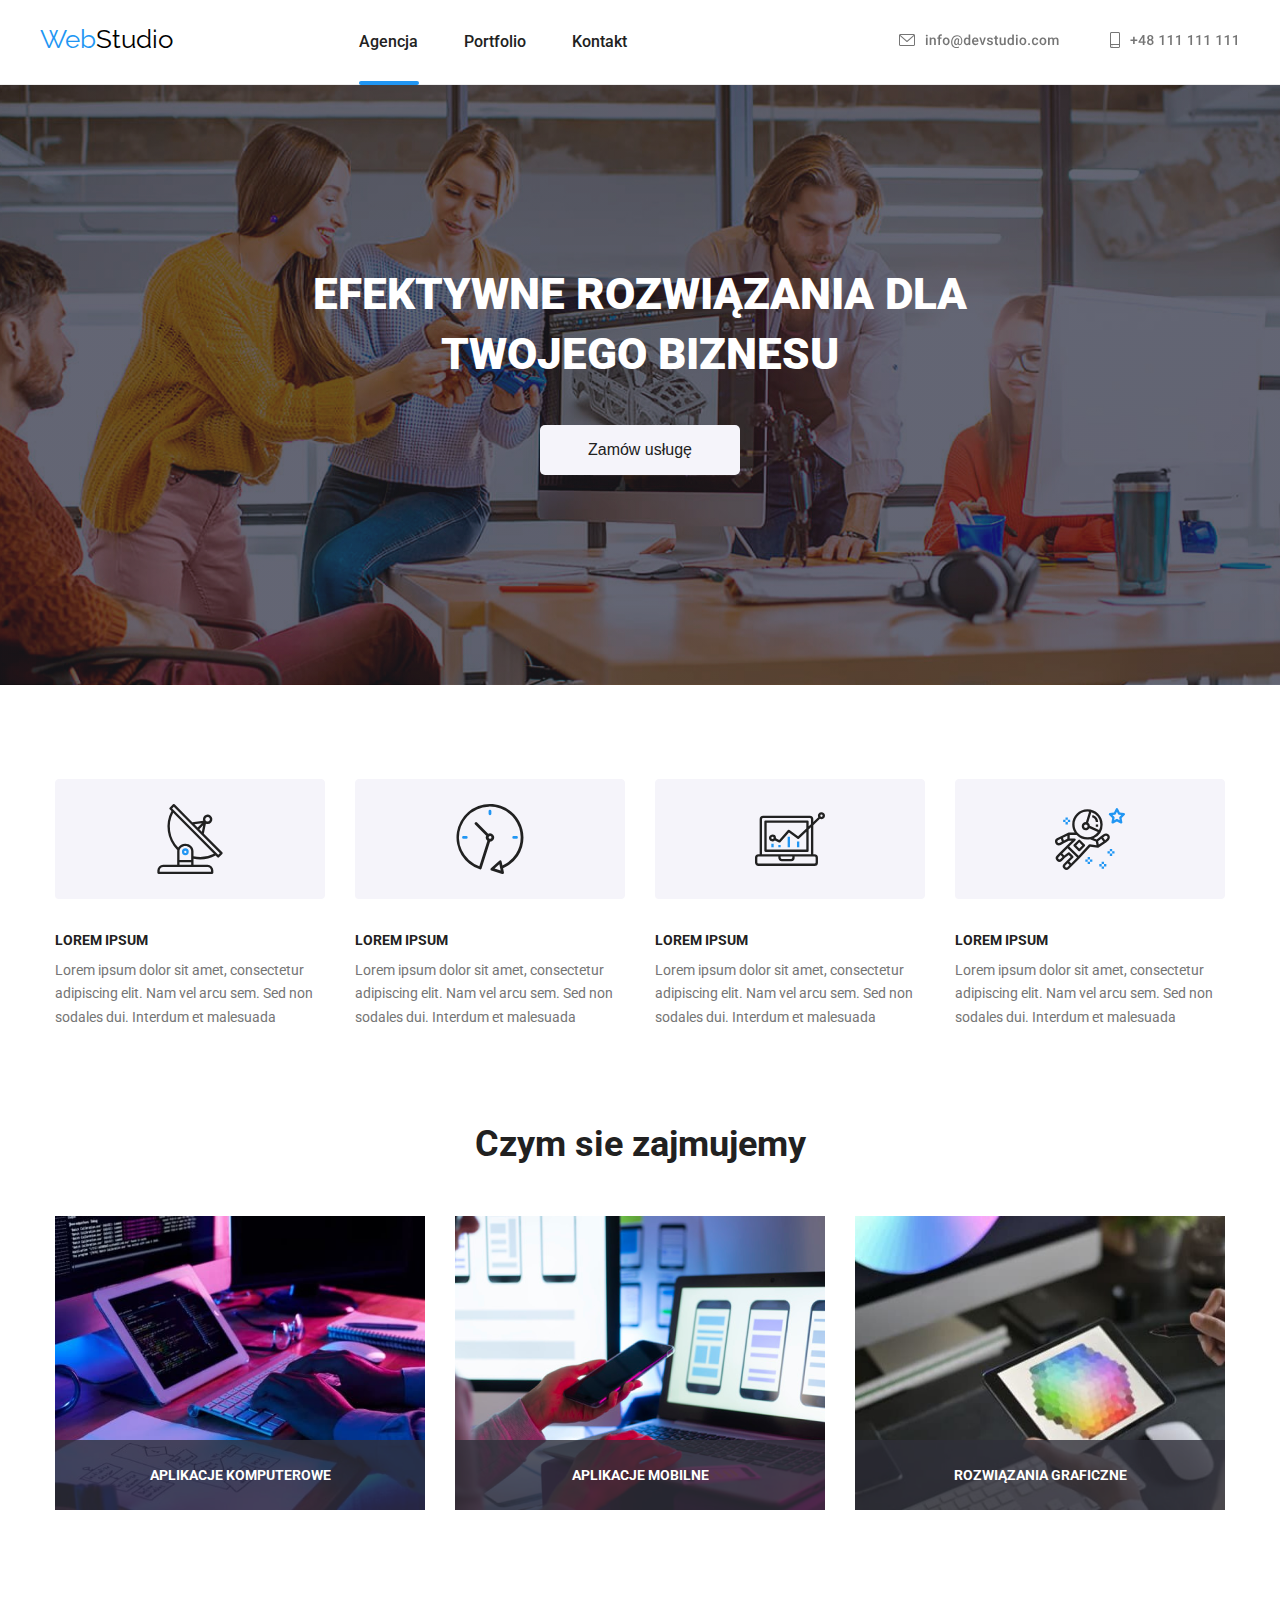
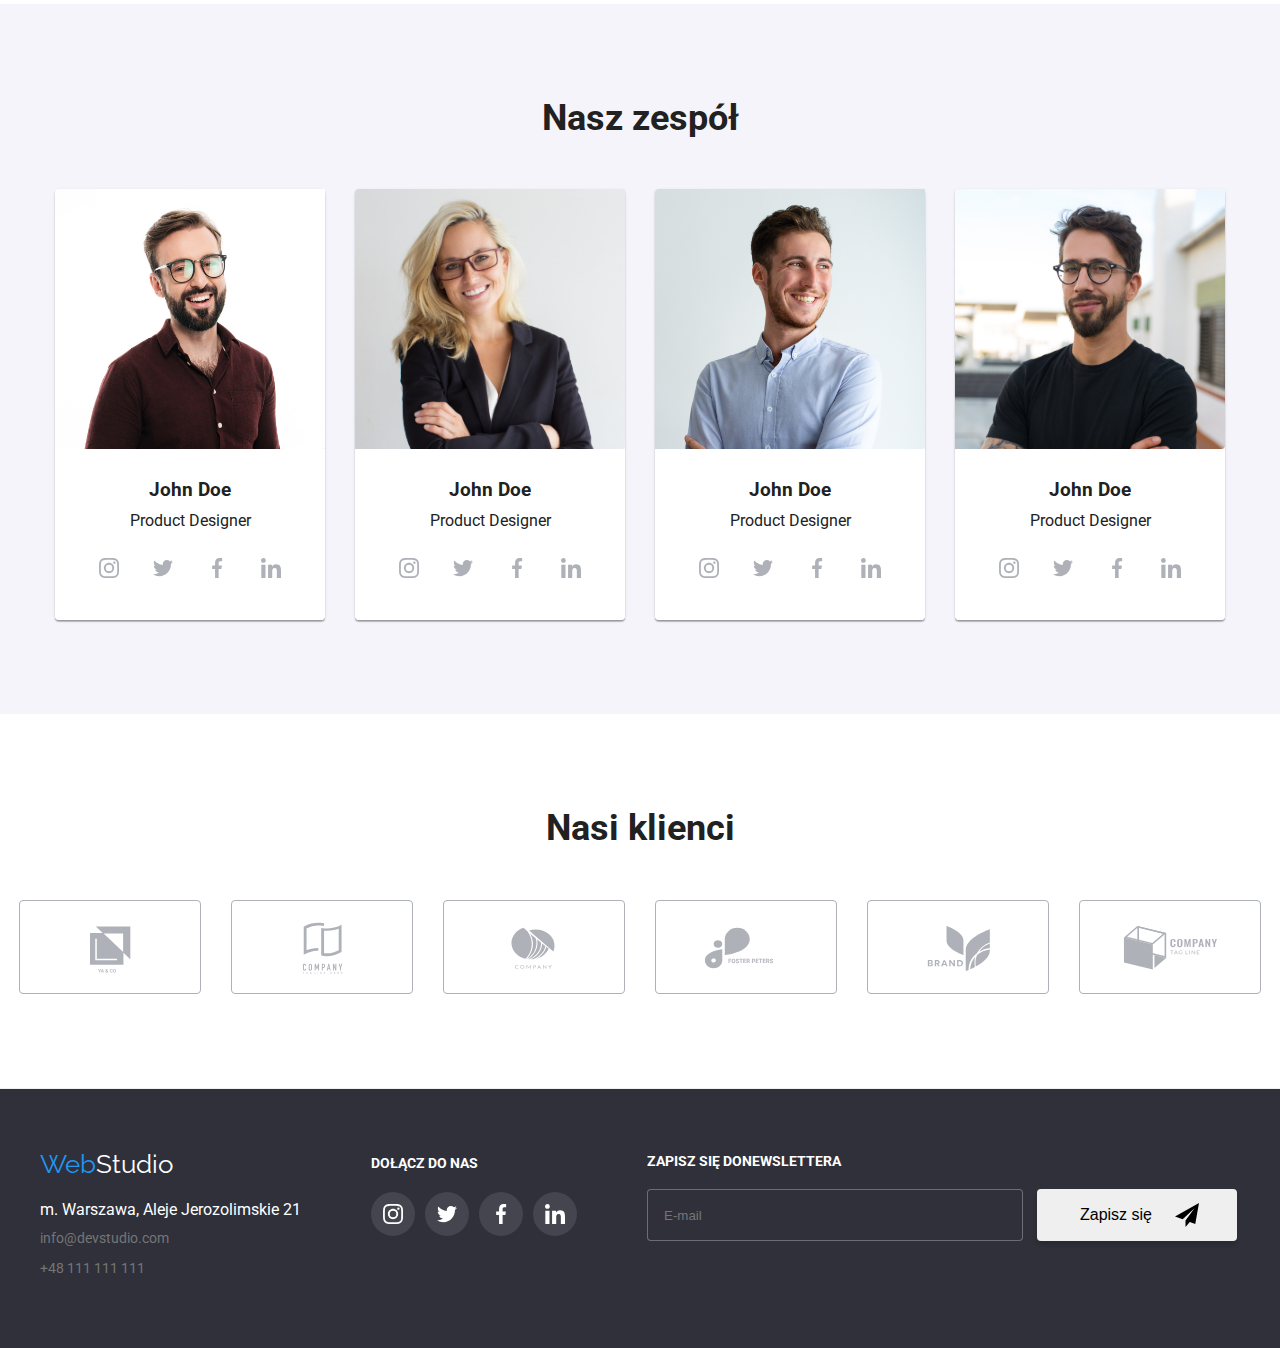
==== index.html @ 62ebc0c0 "modified:   css/style.css 	modified:   images/icon-send.svg 	modified:   images/icon_send2.svg 	modi" ====
<!DOCTYPE html>
<html lang="pl">
  <head>
    <meta charset="UTF-8" />
    <meta http-equiv="X-UA-Compatible" content="IE=edge" />
    <meta name="viewport" content="width=device-width, initial-scale=1.0" />
    <title>main page</title>
    <!--Google Fonts links-->
    <link rel="preconnect" href="https://fonts.googleapis.com" />
    <link rel="preconnect" href="https://fonts.gstatic.com" crossorigin />
    <link
      href="https://fonts.googleapis.com/css2?family=Raleway:wght@700&family=Roboto:wght@400;500;700;900&display=swap"
      rel="stylesheet"
    />
    <!--End Google Fonts links-->
    <link rel="stylesheet" href="css/style.css" />
    <link rel="stylesheet" href="css/moder-normalize.css" />
    <link rel="preconnect" href="https://fonts.googleapis.com" />
    <link rel="preconnect" href="https://fonts.gstatic.com" crossorigin />
    <link
      href="https://fonts.googleapis.com/css2?family=Raleway:wght@700&family=Roboto:wght@400;500;700;900&display=swap"
      rel="stylesheet"
    />
    <!--End Google Fonts links-->
    <link rel="stylesheet" href="css/style.css" />
    <link rel="stylesheet" href="css/moder-normalize.css" />
  </head>
  <body>
    <header class="mount">
      <div class="container little-top">
        <div class="wrapper start">
          <div class="top-stil">
            <a class="stil" href="index.html"
              ><span class="web">Web</span>Studio</a
            >
          </div>
          <div>
            <nav>
              <ul class="wrapper going">
                <li class="active">
                  <a class="black-link" href="index.html">Agencja</a>
                </li>
                <li>
                  <a class="black-link" href="portfolio.html">Portfolio</a>
                </li>
                <li>
                  <a class="black-link" href="index.html">Kontakt</a>
                </li>
              </ul>
            </nav>
          </div>
        </div>
        <div class="navi">
          <ul class="little-top mobil">
            <li>
              <a href="mailto:info@S.com">
                <svg class="wait" width="161px" height="16px">
                  <use href="./images/icons.svg#icon-E-mail"></use>
                </svg>
              </a>
            </li>
            <li>
              <a href="tel:+48111111111">
                <svg class="wait" width="130px" height="16px">
                  <use href="./images/icons.svg#icon-Tel"></use>
                </svg>
              </a>
            </li>
          </ul>
        </div>
      </div>
    </header>
    <main>
      <section class="wall-title">
        <div class="container">
          <div class="title">
            <h1>efektywne rozwiązania dla twojego biznesu</h1>
          </div>
          <div class="can">
            <button class="push one-push service" type="button" data-modal-open>
              Zamów usługę
            </button>
          </div>
        </div>
      </section>
      <section>
        <div class="container">
          <ul class="mag wrapper">
            <li>
              <h3 class="box">
                <svg class="seat" width="270px" height="120px">
                  <use href="./images/icons.svg#icon-Group-1"></use>
                </svg>
                LOREM IPSUM
              </h3>
              <p class="boxs inter">
                Lorem ipsum dolor sit amet, consectetur adipiscing elit. Nam vel
                arcu sem. Sed non sodales dui. Interdum et malesuada
              </p>
            </li>
            <li>
              <h3 class="box">
                <svg class="seat" width="270px" height="120px">
                  <use href="./images/icons.svg#icon-Group-2"></use>
                </svg>
                LOREM IPSUM
              </h3>
              <p class="boxs inter">
                Lorem ipsum dolor sit amet, consectetur adipiscing elit. Nam vel
                arcu sem. Sed non sodales dui. Interdum et malesuada
              </p>
            </li>
            <li>
              <h3 class="box">
                <svg class="seat" width="270px" height="120px">
                  <use href="./images/icons.svg#icon-Group-3"></use>
                </svg>
                LOREM IPSUM
              </h3>
              <p class="boxs inter">
                Lorem ipsum dolor sit amet, consectetur adipiscing elit. Nam vel
                arcu sem. Sed non sodales dui. Interdum et malesuada
              </p>
            </li>
            <li>
              <h3 class="box">
                <svg class="seat" width="270px" height="120px">
                  <use href="./images/icons.svg#icon-Group-4"></use>
                </svg>
                LOREM IPSUM
              </h3>
              <p class="boxs inter">
                Lorem ipsum dolor sit amet, consectetur adipiscing elit. Nam vel
                arcu sem. Sed non sodales dui. Interdum et malesuada
              </p>
            </li>
          </ul>
        </div>
      </section>
      <section class="section">
        <div class="container">
          <h2 class="skil team wrapper">Czym sie zajmujemy</h2>
          <ul class="pill wrapper">
            <li>
              <div class="box-title">
                <img
                  class="block"
                  src="images/image1.jpg"
                  alt="komputer"
                  width="370"
                  height="294"
                />
                <div class="overlay-box-title">
                  <p class="box-title-text">APLIKACJE KOMPUTEROWE</p>
                </div>
              </div>
            </li>
            <li>
              <div class="box-title">
                <img
                  class="block"
                  src="images/img.png"
                  alt="komputer2"
                  width="370"
                  height="294"
                />
                <div class="overlay-box-title">
                  <p class="box-title-text">APLIKACJE MOBILNE</p>
                </div>
              </div>
            </li>
            <li>
              <div class="box-title">
                <img
                  class="block"
                  src="images/image3.jpg"
                  alt="tablet"
                  width="370"
                  height="294"
                />
                <div class="overlay-box-title">
                  <p class="box-title-text">ROZWIĄZANIA GRAFICZNE</p>
                </div>
              </div>
            </li>
          </ul>
        </div>
      </section>
      <section class="section wall">
        <div class="container">
          <h2 class="skil team rock wrapper">Nasz zespół</h2>
          <ul class="pill wrapper">
            <li class="pills">
              <figure>
                <img
                  class="card"
                  src="images/men1.jpg"
                  alt="man"
                  width="270"
                  height="260"
                />
                <figcaption class="man">
                  <h3>John Doe</h3>
                  <p class="inter">Product Designer</p>
                  <ul class="wrapper social">
                    <li class="cheap live">
                      <svg class="cookie" width="20px" height="20px">
                        <use href="./images/icons.svg#icon-instagram_li"></use>
                      </svg>
                    </li>
                    <li class="cheap live">
                      <svg class="cookie" width="20px" height="20px">
                        <use href="./images/icons.svg#icon-twitter_li"></use>
                      </svg>
                    </li>
                    <li class="cheap live">
                      <svg class="cookie" width="20px" height="20px">
                        <use href="./images/icons.svg#icon-facebook_li"></use>
                      </svg>
                    </li>
                    <li class="cheap live">
                      <svg class="cookie" width="20px" height="20px">
                        <use href="./images/icons.svg#icon-linkedin_li"></use>
                      </svg>
                    </li>
                  </ul>
                </figcaption>
              </figure>
            </li>
            <li class="pills">
              <figure>
                <img
                  class="card"
                  src="images/woman_rel.jpg"
                  alt="woman"
                  width="270"
                  height="260"
                />
                <figcaption class="man">
                  <h3>John Doe</h3>
                  <p class="inter">Product Designer</p>
                  <ul class="wrapper social">
                    <li class="cheap live">
                      <svg class="cookie" width="20px" height="20px">
                        <use href="./images/icons.svg#icon-instagram_li"></use>
                      </svg>
                    </li>
                    <li class="cheap live">
                      <svg class="cookie" width="20px" height="20px">
                        <use href="./images/icons.svg#icon-twitter_li"></use>
                      </svg>
                    </li>
                    <li class="cheap live">
                      <svg class="cookie" width="20px" height="20px">
                        <use href="./images/icons.svg#icon-facebook_li"></use>
                      </svg>
                    </li>
                    <li class="cheap live">
                      <svg class="cookie" width="20px" height="20px">
                        <use href="./images/icons.svg#icon-linkedin_li"></use>
                      </svg>
                    </li>
                  </ul>
                </figcaption>
              </figure>
            </li>
            <li class="pills">
              <figure>
                <img
                  class="card"
                  src="images/men_image2.jpg"
                  alt="second man"
                  width="270"
                  height="260"
                />
                <figcaption class="man">
                  <h3>John Doe</h3>
                  <p class="inter">Product Designer</p>
                  <ul class="wrapper social">
                    <li class="cheap live">
                      <svg class="cookie" width="20px" height="20px">
                        <use href="./images/icons.svg#icon-instagram_li"></use>
                      </svg>
                    </li>
                    <li class="cheap live">
                      <svg class="cookie" width="20px" height="20px">
                        <use href="./images/icons.svg#icon-twitter_li"></use>
                      </svg>
                    </li>
                    <li class="cheap live">
                      <svg class="cookie" width="20px" height="20px">
                        <use href="./images/icons.svg#icon-facebook_li"></use>
                      </svg>
                    </li>
                    <li class="cheap live">
                      <svg class="cookie" width="20px" height="20px">
                        <use href="./images/icons.svg#icon-linkedin_li"></use>
                      </svg>
                    </li>
                  </ul>
                </figcaption>
              </figure>
            </li>
            <li class="pills">
              <figure>
                <img
                  class="card"
                  src="images/men_image3.jpg"
                  alt="third man"
                  width="270"
                  height="260"
                />
                <figcaption class="man">
                  <h3>John Doe</h3>
                  <p class="inter">Product Designer</p>
                  <ul class="wrapper social">
                    <li class="cheap live">
                      <svg class="cookie" width="20px" height="20px">
                        <use href="./images/icons.svg#icon-instagram_li"></use>
                      </svg>
                    </li>
                    <li class="cheap live">
                      <svg class="cookie" width="20px" height="20px">
                        <use href="./images/icons.svg#icon-twitter_li"></use>
                      </svg>
                    </li>
                    <li class="cheap live">
                      <svg class="cookie" width="20px" height="20px">
                        <use href="./images/icons.svg#icon-facebook_li"></use>
                      </svg>
                    </li>
                    <li class="cheap live">
                      <svg class="cookie" width="20px" height="20px">
                        <use href="./images/icons.svg#icon-linkedin_li"></use>
                      </svg>
                    </li>
                  </ul>
                </figcaption>
              </figure>
            </li>
          </ul>
        </div>
      </section>
      <section class="section">
        <div class="container">
          <h2 class="skil team rock wrapper">Nasi klienci</h2>
          <ul class="pill wrapper">
            <li class="icon live-two">
              <svg class="snacks" width="106px" height="60px">
                <use href="./images/icons.svg#icon-yaco"></use>
              </svg>
            </li>
            <li class="icon live-two">
              <svg class="snacks" width="106px" height="60px">
                <use href="./images/icons.svg#icon-companytaglinehere"></use>
              </svg>
            </li>
            <li class="icon live-two">
              <svg class="snacks" width="106px" height="60px">
                <use href="./images/icons.svg#icon-company"></use>
              </svg>
            </li>
            <li class="icon live-two">
              <svg class="snacks" width="106px" height="60px">
                <use href="./images/icons.svg#icon-fosterpeters"></use>
              </svg>
            </li>
            <li class="icon live-two">
              <svg class="snacks" width="106px" height="60px">
                <use href="./images/icons.svg#icon-brand"></use>
              </svg>
            </li>
            <li class="icon live-two">
              <svg class="snacks" width="106px" height="60px">
                <use href="./images/icons.svg#icon-companytagline"></use>
              </svg>
            </li>
          </ul>
        </div>
      </section>
    </main>
    <footer class="wall-secend">
      <div class="container little-top">
        <div>
          <a class="stil-two" href="index.html"
            ><span class="web">Web</span>Studio</a
          >
          <address>
            <ul class="post">
              <li class="little-post">m. Warszawa, Aleje Jerozolimskie 21</li>
              <li class="little-post">
                <a class="address-link" href="mailto:info@devstudio.com"
                  >info@devstudio.com</a
                >
              </li>
              <li class="little-post">
                <a class="address-link" href="tel:+48111111111"
                  >+48 111 111 111</a
                >
              </li>
            </ul>
          </address>
        </div>
        <div class="center">
          <a class="lost">Dołącz do nas</a>
          <ul class="wrapper four-circle">
            <li class="cheap-down circle">
              <svg class="cookie" width="20px" height="20px">
                <use href="./images/icons.svg#icon-instagram_li"></use>
              </svg>
            </li>
            <li class="cheap-down circle">
              <svg class="cookie" width="20px" height="20px">
                <use href="./images/icons.svg#icon-twitter_li"></use>
              </svg>
            </li>
            <li class="cheap-down circle">
              <svg class="cookie" width="20px" height="20px">
                <use href="./images/icons.svg#icon-facebook_li"></use>
              </svg>
            </li>
            <li class="cheap-down circle">
              <svg class="cookie" width="20px" height="20px">
                <use href="./images/icons.svg#icon-linkedin_li"></use>
              </svg>
            </li>
          </ul>
        </div>
        <div class="center">
          <p class="lost">Zapisz się donewslettera</p>
          <from>
            <label>
              <input
                type="email"
                name="email"
                placeholder="E-mail"
                class="letter"
                required
              />
            </label>
            <button type="submit" class="push-down">
              <div class="point-send">
                <p class="name-send">Zapisz się</p>
                <svg class="icon-send" width="24px" height="24px">
                  <use href="./images/icon-send.svg#icon-icon-send"></use>
                </svg>
              </div>
            </button>
          </from>
        </div>
      </div>
    </footer>

    <div class="backdrop is-hidden" data-modal>
      <div class="modal">
        <button type="button" class="close" data-modal-close>X</button>
        <p class="open">Zostaw swoje dane w formularzu poniżej</p>
        <form class="open-from">
          <div>
            <label for="user_name" class="open-label"> Imie </label>
            <div class="sky-icon">
              <input
                type="name"
                name="name"
                minlength="5"
                maxlength="100"
                id="user_name"
                class="open-text"
                required
              />
              <p>
                <svg
                  width="12px"
                  height="12px"
                  class="open-icon open-icon-name"
                >
                  <use href="./images/icon_send2.svg#icon-person_icon"></use>
                </svg>
              </p>
            </div>
          </div>
          <div>
            <label for="user_tel" class="open-label"> Telefon </label>
            <div class="sky-icon">
              <input
                type="tel"
                name="Telefon"
                minlength="3"
                maxlength="10"
                id="user_tel"
                class="open-text"
                required
              />
              <p>
                <svg width="12px" height="12px" class="open-icon open-icon-tel">
                  <use href="./images/icon_send2.svg#icon-phone_icon"></use>
                </svg>
              </p>
            </div>
          </div>
          <div>
            <label for="user_email" class="open-label"> E-mail </label>
            <div class="sky-icon">
              <input
                type="email"
                name="email"
                minlength="5"
                maxlength="100"
                id="unser-email"
                class="open-text"
                required
              />
              <p>
                <svg
                  width="12px"
                  height="12px"
                  class="open-icon open-icon-email"
                >
                  <use href="./images/icon_send2.svg#icon-email_icon"></use>
                </svg>
              </p>
            </div>
          </div>
          <label class="open-label">
            Komentarz
            <div class="sky-icon">
              <textarea
                name="Komentarz"
                placeholder="Wprowadź tekst"
                minlength="10"
                maxlength="300"
                class="open-bigtext"
              ></textarea>
            </div>
          </label>
          <label class="open-checkbox">
            <input
              type="checkbox"
              name="acceptance"
              checked
              value="Oświadczam iż akceptuję Regulamin i Politykę Prywatności."
            />
            Oświadczam iż akceptuję
            <a href="#">Regulamin</a>
            i
            <a href="#">Politykę Prywatności</a>
            .
          </label>
          <button type="submit" class="open-send">Wyślij</button>
        </form>
      </div>
    </div>

    <script src="./js/modal.js"></script>
  </body>
</html>
---- css/style.css ----
* {
  margin: 0;
  padding: 0;
}
:root {
  --milk: #ffffff;
  --night: #212121;
  --fog: #2f303a;
  --sky: #2196f3;
  --snow: #f5f4fa;
  --cloud: #757575;
  --coffee: #000000;
  --border: #eeeeee;
  --late: #afb1b8;
  --pixel: 14px;
}
.container {
  width: 1200px;
  margin: 0 auto;
}
.wrapper {
  display: flex;
  justify-content: center;
}
.little-top {
  display: flex;
}
body {
  font-family: "Roboto", sans-serif;
  background: var(--milk);
  color: var(--night);
}
h1 {
  font-family: "Roboto", sans-serif;
  color: var(--milk);
  font-weight: 900;
  font-size: 44px;
  line-height: 1.36;
}
ul {
  list-style-type: none;
}
.wall-title {
  background-color: var(--fog);
  background-image: linear-gradient(
      to bottom,
      rgba(47, 48, 58, 0.4),
      rgba(47, 48, 58, 0.4)
    ),
    url("../images/main.image.jpg");
  background-position: center;
  background-repeat: no-repeat;
  background-size: 1600px 600px;
  max-width: 1600px;
  margin: 0 auto;
}
.title {
  padding: 180px 252px 0px;
  text-transform: uppercase;
  text-align: center;
}
.mount {
  border-bottom: 1px ridge;
}
.top-stil {
  padding: 24px 0px 25px;
}
.stil {
  font-family: "Raleway", sans-serif;
  color: var(--coffee);
  font-size: 26px;
  line-height: 1.19;
  margin-right: 93px;
  text-decoration: none;
}
.stil:focus {
  color: var(--sky);
}
.start {
  gap: 93px;
}
.going {
  gap: 46px;
  padding: 32px 0px;
}
.navi {
  margin-left: auto;
}
.mobil {
  gap: 50px;
  padding: 32px 0px;
}
.black-link {
  color: inherit;
  font-weight: 500;
  font-size: var(pixel);
  line-height: 1.14;
  text-decoration: none;
}
.black-link:hover {
  color: var(--sky);
}
.black-link:focus {
  color: var(--sky);
}
.active {
  position: relative;
}
.active a::after {
  content: "";
  position: absolute;
  display: block;
  width: 60px;
  height: 4px;
  top: 49px;
  background: #2196f3;
  border-radius: 2px;
}
.can {
  padding: 40px 0px 210px;
}
.service {
  width: 200px;
  height: 50px;
  margin-right: auto;
  margin-left: auto;
}
.all-marketing {
  width: 121px;
  height: 38px;
}
.side {
  width: 93px;
  height: 38px;
}
.app {
  width: 141px;
  height: 38px;
}
.design {
  width: 91px;
  height: 38px;
}
.push {
  background: var(--snow);
  color: var(--night);
  font-size: 16px;
  line-height: 160%;
  display: block;
  border: none;
  border-radius: 5px;
}
.push:hover {
  background: var(--sky);
  color: var(--milk);
  cursor: pointer;
}
.push:focus {
  background: var(--sky);
  color: var(--milk);
}
.one-push:hover {
  box-shadow: 0px 4px 4px rgba(0, 0, 0, 0.15);
}
.five-push:hover {
  box-shadow: 0px 3px 1px rgba(0, 0, 0, 0.1), 0px 1px 2px rgba(0, 0, 0, 0.08),
    0px 2px 2px rgba(0, 0, 0, 0.12);
}
.mag {
  padding: 94px 15px;
  gap: 30px;
}
.box {
  font-weight: 700;
  font-size: var(--pixel);
  line-height: 1.14;
}
.boxs {
  color: var(--cloud);
  font-weight: 400;
  font-size: var(--pixel);
  line-height: 1.7;
}
.skil {
  font-weight: 700;
  font-size: 36px;
  line-height: 1.16;
}
.inter {
  padding-top: 10px;
}
.social {
  padding-top: 16px;
  gap: 10px;
}
.rock {
  padding-top: 94px;
}
.section {
  padding-bottom: 94px;
}
.team {
  padding-bottom: 50px;
}
.seat {
  padding-bottom: 30px;
}
.wall {
  background: var(--snow);
}
.pill {
  gap: 30px;
}
.pills {
  border-radius: 4px;
  box-shadow: 0px 2px 1px rgba(0, 0, 0, 0.2), 0px 1px 1px rgba(0, 0, 0, 0.14),
    0px 1px 3px rgba(0, 0, 0, 0.12);
}
.man {
  border-bottom-left-radius: 4px;
  border-bottom-right-radius: 4px;
  background: var(--milk);
  text-align: center;
  padding: 30px 0px;
}
.wall-secend {
  background: var(--fog);
  padding: 60px 0px;
  border-top: 1px ridge;
}
.post {
  color: var(--milk);
  font-style: normal;
  padding-top: 20px;
}
.little-post {
  padding-bottom: 9px;
}
.address-link {
  color: var(--cloud);
  font-style: normal;
  font-size: var(--pixel);
  line-height: 1.5;
  text-decoration: none;
}
.address-link:hover {
  color: var(--sky);
}
.address-link:focus {
  color: var(--sky);
}
.secend-push {
  display: flex;
  padding: 94px 318px 50px 310px;
  gap: 8px;
}
.card-set {
  flex-wrap: wrap;
  gap: 30px;
  padding-bottom: 94px;
}
.glass:hover {
  cursor: pointer;
  box-shadow: 0px 1px 1px rgba(0, 0, 0, 0.12), 0px 4px 4px rgba(0, 0, 0, 0.06),
    1px 4px 6px rgba(0, 0, 0, 0.16);
}
.project {
  height: 36px;
}
.card {
  border-top-left-radius: 4px;
  border-bottom-right-radius: 4px;
  display: block;
}
.ring {
  padding: 20px 24px;
  border-left: 1px solid var(--border);
  border-right: 1px solid var(--border);
  border-bottom: 1px solid var(--border);
}
.box-speak {
  position: relative;
  overflow: hidden;
}
.overlay {
  position: absolute;
  top: 0;
  left: 0;
  width: 100%;
  height: 100%;
  transform: translateY(100%);
  transition: transform 250ms cubic-bezier(0.4, 0, 0.2, 1);
  background-color: #2196f3e5;
  color: var(--milk);
  font-weight: 400;
  font-size: 18px;
  line-height: 28px;
  justify-content: center;
}
.box-speak:hover .overlay {
  transform: translateX(0);
}
.box-speak-text {
  padding: 49px 45px 49px 24px;
}
.box-title {
  position: relative;
  overflow: hidden;
}
.block {
  display: block;
}
.overlay-box-title {
  position: absolute;
  bottom: 0;
  left: 0;
  width: 370px;
  height: 70px;
  background-color: rgba(47, 48, 58, 0.8);
  color: var(--milk);
  font-weight: 700;
  font-size: 14px;
  line-height: 16.5px;
  text-align: center;
}
.box-title-text {
  padding-top: 27px;
}
.stil-two {
  font-family: "Raleway", sans-serif;
  color: var(--milk);
  font-size: 26px;
  line-height: 1.19;
  text-decoration: none;
}
.web {
  color: var(--sky);
}
.lost {
  color: var(--milk);
  font-weight: 700;
  font-size: 14px;
  line-height: 16px;
  text-transform: uppercase;
}
.cheap {
  width: 44px;
  height: 44px;
  background-color: var(--milk);
  border-radius: 50px;
}
.cheap:hover,
.cheap:focus {
  background-color: var(--sky);
  cursor: pointer;
}
.cheap-down {
  width: 44px;
  height: 44px;
  background-color: rgba(255, 255, 255, 0.1);
  border-radius: 50px;
}
.cheap-down:hover,
.cheap-down:focus {
  background-color: var(--sky);
  cursor: pointer;
}
.wait {
  fill: var(--cloud);
}
.wait:hover,
.wait:focus {
  fill: var(--sky);
}
.live-two {
  width: 170px;
  height: 92px;
  padding-right: 10px;
  fill: var(--late);
}
.live-two:hover,
.live-two:focus {
  fill: var(--sky);
}
.live {
  fill: var(--late);
}
.live:hover,
.live:focus {
  fill: var(--milk);
}
.center {
  padding-top: 4px;
  padding-left: 70px;
}
.four-circle {
  padding-top: 20px;
  gap: 10px;
}
.circle {
  fill: var(--milk);
}
.circle:hover,
circle:focus {
  fill: var(--milk);
  cursor: pointer;
}
.icon {
  border: 1px solid var(--late);
  border-radius: 4px;
}
.icon:hover,
.icon:focus {
  border: 1px solid var(--sky);
  cursor: pointer;
}
.snacks {
  padding: 18px 38px;
}
.cookie {
  padding: 12px;
}
.letter {
  background-color: var(--fog);
  width: 358px;
  height: 50px;
  padding-left: 16px;
  margin-top: 20px;
  border: 1px solid rgba(255, 255, 255, 0.3);
  border-radius: 4px;
  transition-delay: 250ms cubic-bezier(0.4, 0, 0.2, 1);
}
.push-down {
  width: 200px;
  height: 52px;
  margin-left: 10px;
  border: var(--sky);
  border-radius: 4px;
  box-shadow: 0px 4px 4px rgba(0, 0, 0, 0.15);
  cursor: pointer;
}
.push-down:hover,
.push-down:focus {
  background-color: var(--sky);
  color: var(--milk);
  fill: var(--milk);
  transition-delay: 250ms (0.4, 0, 0.2, 1);
}
.point-send {
  display: flex;
  align-items: center;
  justify-content: center;
}
.icon-send {
  padding-left: 18px;
}
.name-send {
  font-size: 16px;
  line-height: 30px;
  width: 82px;
  height: 30px;
}
.backdrop {
  position: fixed;
  left: 0;
  top: 0;
  width: 100%;
  height: 100%;
  display: flex;
  justify-content: center;
  align-items: center;
  background-color: rgba(0, 0, 0, 0.2);
}
.modal {
  position: relative;
  transition-delay: 250ms;
  width: 528px;
  height: 581px;
  background-color: var(--milk);
  box-shadow: 0px 1px 3px rgba(0, 0, 0, 0.12), 0px 1px 1px rgba(0, 0, 0, 0.14),
    0px 2px 1px rgba(0, 0, 0, 0.2);
  border-radius: 4px;
}
.close {
  position: absolute;
  right: 8px;
  top: 8px;
  width: 30px;
  height: 30px;
  background: #ffffff;
  border: 1px solid rgba(0, 0, 0, 0.1);
  border-radius: 50%;
  cursor: pointer;
}
.is-hidden {
  opacity: 0;
  visibility: hidden;
  pointer-events: none;
}
.open {
  color: var(--night);
  width: 448px;
  height: 23px;
  font-weight: 700;
  font-size: 20px;
  line-height: 23px;
  text-align: center;
  margin-top: 40px;
  margin-bottom: 12px;
  margin-left: 27px;
}
.open-from {
  padding-left: 40px;
}
.open-label {
  font-weight: 400;
  font-size: 12px;
  line-height: 14px;
  color: var(--cloud);
}
.sky-icon input:focus + p {
  fill: var(--sky);
  transition-delay: 250ms cubic-bezier(0.4, 0, 0.2, 1);
}
.sky-icon input:focus,
.sky-icon textarea:focus {
  outline: 0px;
  border: 1px solid var(--sky);
  transition-delay: 250ms cubic-bezier(0.4, 0, 0.2, 1);
}
.open-text {
  display: flex;
  width: 413px;
  height: 40px;
  padding-left: 35px;
  margin-bottom: 10px;
  border-radius: 4px;
  border: 1px solid rgba(33, 33, 33, 0.2);
  transition-delay: 250ms cubic-bezier(0.4, 0, 0.2, 1);
}

.open-bigtext {
  display: flex;
  width: 413px;
  height: 100px;
  padding: 12px 16px;
  margin-bottom: 10px;
  border-radius: 4px;
  border: 1px solid rgba(33, 33, 33, 0.2);
  resize: none;
  transition-delay: 250ms cubic-bezier(0.4, 0, 0.2, 1);
}
.open-checkbox {
  color: var(--cloud);
  font-weight: 400;
  font-size: 14px;
  line-height: 24px;
  margin: 20px 37px;
}

.open-send {
  font-size: 16px;
  line-height: 30px;
  width: 200px;
  height: 50px;
  margin: 30px 124px;
  border: 0px;
  border-radius: 4px;
  text-align: center;
  justify-content: center;
  cursor: pointer;
}
.open-send:hover,
.open-send:focus {
  color: var(--milk);
  background-color: var(--sky);
  box-shadow: 0px 4px 4px rgba(0, 0, 0, 0.15);
  transition-delay: 250ms cubic-bezier(0.4, 0, 0.2, 1);
}
.open-icon {
  position: absolute;
  left: 55px;
  transform: translateX(0%);
}
.open-icon-name {
  top: 18.75%;
}
.open-icon-tel {
  top: 30.75%;
}
.open-icon-email {
  top: 43%;
}
---- css/style.css ----
* {
  margin: 0;
  padding: 0;
}
:root {
  --milk: #ffffff;
  --night: #212121;
  --fog: #2f303a;
  --sky: #2196f3;
  --snow: #f5f4fa;
  --cloud: #757575;
  --coffee: #000000;
  --border: #eeeeee;
  --late: #afb1b8;
  --pixel: 14px;
}
.container {
  width: 1200px;
  margin: 0 auto;
}
.wrapper {
  display: flex;
  justify-content: center;
}
.little-top {
  display: flex;
}
body {
  font-family: "Roboto", sans-serif;
  background: var(--milk);
  color: var(--night);
}
h1 {
  font-family: "Roboto", sans-serif;
  color: var(--milk);
  font-weight: 900;
  font-size: 44px;
  line-height: 1.36;
}
ul {
  list-style-type: none;
}
.wall-title {
  background-color: var(--fog);
  background-image: linear-gradient(
      to bottom,
      rgba(47, 48, 58, 0.4),
      rgba(47, 48, 58, 0.4)
    ),
    url("../images/main.image.jpg");
  background-position: center;
  background-repeat: no-repeat;
  background-size: 1600px 600px;
  max-width: 1600px;
  margin: 0 auto;
}
.title {
  padding: 180px 252px 0px;
  text-transform: uppercase;
  text-align: center;
}
.mount {
  border-bottom: 1px ridge;
}
.top-stil {
  padding: 24px 0px 25px;
}
.stil {
  font-family: "Raleway", sans-serif;
  color: var(--coffee);
  font-size: 26px;
  line-height: 1.19;
  margin-right: 93px;
  text-decoration: none;
}
.stil:focus {
  color: var(--sky);
}
.start {
  gap: 93px;
}
.going {
  gap: 46px;
  padding: 32px 0px;
}
.navi {
  margin-left: auto;
}
.mobil {
  gap: 50px;
  padding: 32px 0px;
}
.black-link {
  color: inherit;
  font-weight: 500;
  font-size: var(pixel);
  line-height: 1.14;
  text-decoration: none;
}
.black-link:hover {
  color: var(--sky);
}
.black-link:focus {
  color: var(--sky);
}
.active {
  position: relative;
}
.active a::after {
  content: "";
  position: absolute;
  display: block;
  width: 60px;
  height: 4px;
  top: 49px;
  background: #2196f3;
  border-radius: 2px;
}
.can {
  padding: 40px 0px 210px;
}
.service {
  width: 200px;
  height: 50px;
  margin-right: auto;
  margin-left: auto;
}
.all-marketing {
  width: 121px;
  height: 38px;
}
.side {
  width: 93px;
  height: 38px;
}
.app {
  width: 141px;
  height: 38px;
}
.design {
  width: 91px;
  height: 38px;
}
.push {
  background: var(--snow);
  color: var(--night);
  font-size: 16px;
  line-height: 160%;
  display: block;
  border: none;
  border-radius: 5px;
}
.push:hover {
  background: var(--sky);
  color: var(--milk);
  cursor: pointer;
}
.push:focus {
  background: var(--sky);
  color: var(--milk);
}
.one-push:hover {
  box-shadow: 0px 4px 4px rgba(0, 0, 0, 0.15);
}
.five-push:hover {
  box-shadow: 0px 3px 1px rgba(0, 0, 0, 0.1), 0px 1px 2px rgba(0, 0, 0, 0.08),
    0px 2px 2px rgba(0, 0, 0, 0.12);
}
.mag {
  padding: 94px 15px;
  gap: 30px;
}
.box {
  font-weight: 700;
  font-size: var(--pixel);
  line-height: 1.14;
}
.boxs {
  color: var(--cloud);
  font-weight: 400;
  font-size: var(--pixel);
  line-height: 1.7;
}
.skil {
  font-weight: 700;
  font-size: 36px;
  line-height: 1.16;
}
.inter {
  padding-top: 10px;
}
.social {
  padding-top: 16px;
  gap: 10px;
}
.rock {
  padding-top: 94px;
}
.section {
  padding-bottom: 94px;
}
.team {
  padding-bottom: 50px;
}
.seat {
  padding-bottom: 30px;
}
.wall {
  background: var(--snow);
}
.pill {
  gap: 30px;
}
.pills {
  border-radius: 4px;
  box-shadow: 0px 2px 1px rgba(0, 0, 0, 0.2), 0px 1px 1px rgba(0, 0, 0, 0.14),
    0px 1px 3px rgba(0, 0, 0, 0.12);
}
.man {
  border-bottom-left-radius: 4px;
  border-bottom-right-radius: 4px;
  background: var(--milk);
  text-align: center;
  padding: 30px 0px;
}
.wall-secend {
  background: var(--fog);
  padding: 60px 0px;
  border-top: 1px ridge;
}
.post {
  color: var(--milk);
  font-style: normal;
  padding-top: 20px;
}
.little-post {
  padding-bottom: 9px;
}
.address-link {
  color: var(--cloud);
  font-style: normal;
  font-size: var(--pixel);
  line-height: 1.5;
  text-decoration: none;
}
.address-link:hover {
  color: var(--sky);
}
.address-link:focus {
  color: var(--sky);
}
.secend-push {
  display: flex;
  padding: 94px 318px 50px 310px;
  gap: 8px;
}
.card-set {
  flex-wrap: wrap;
  gap: 30px;
  padding-bottom: 94px;
}
.glass:hover {
  cursor: pointer;
  box-shadow: 0px 1px 1px rgba(0, 0, 0, 0.12), 0px 4px 4px rgba(0, 0, 0, 0.06),
    1px 4px 6px rgba(0, 0, 0, 0.16);
}
.project {
  height: 36px;
}
.card {
  border-top-left-radius: 4px;
  border-bottom-right-radius: 4px;
  display: block;
}
.ring {
  padding: 20px 24px;
  border-left: 1px solid var(--border);
  border-right: 1px solid var(--border);
  border-bottom: 1px solid var(--border);
}
.box-speak {
  position: relative;
  overflow: hidden;
}
.overlay {
  position: absolute;
  top: 0;
  left: 0;
  width: 100%;
  height: 100%;
  transform: translateY(100%);
  transition: transform 250ms cubic-bezier(0.4, 0, 0.2, 1);
  background-color: #2196f3e5;
  color: var(--milk);
  font-weight: 400;
  font-size: 18px;
  line-height: 28px;
  justify-content: center;
}
.box-speak:hover .overlay {
  transform: translateX(0);
}
.box-speak-text {
  padding: 49px 45px 49px 24px;
}
.box-title {
  position: relative;
  overflow: hidden;
}
.block {
  display: block;
}
.overlay-box-title {
  position: absolute;
  bottom: 0;
  left: 0;
  width: 370px;
  height: 70px;
  background-color: rgba(47, 48, 58, 0.8);
  color: var(--milk);
  font-weight: 700;
  font-size: 14px;
  line-height: 16.5px;
  text-align: center;
}
.box-title-text {
  padding-top: 27px;
}
.stil-two {
  font-family: "Raleway", sans-serif;
  color: var(--milk);
  font-size: 26px;
  line-height: 1.19;
  text-decoration: none;
}
.web {
  color: var(--sky);
}
.lost {
  color: var(--milk);
  font-weight: 700;
  font-size: 14px;
  line-height: 16px;
  text-transform: uppercase;
}
.cheap {
  width: 44px;
  height: 44px;
  background-color: var(--milk);
  border-radius: 50px;
}
.cheap:hover,
.cheap:focus {
  background-color: var(--sky);
  cursor: pointer;
}
.cheap-down {
  width: 44px;
  height: 44px;
  background-color: rgba(255, 255, 255, 0.1);
  border-radius: 50px;
}
.cheap-down:hover,
.cheap-down:focus {
  background-color: var(--sky);
  cursor: pointer;
}
.wait {
  fill: var(--cloud);
}
.wait:hover,
.wait:focus {
  fill: var(--sky);
}
.live-two {
  width: 170px;
  height: 92px;
  padding-right: 10px;
  fill: var(--late);
}
.live-two:hover,
.live-two:focus {
  fill: var(--sky);
}
.live {
  fill: var(--late);
}
.live:hover,
.live:focus {
  fill: var(--milk);
}
.center {
  padding-top: 4px;
  padding-left: 70px;
}
.four-circle {
  padding-top: 20px;
  gap: 10px;
}
.circle {
  fill: var(--milk);
}
.circle:hover,
circle:focus {
  fill: var(--milk);
  cursor: pointer;
}
.icon {
  border: 1px solid var(--late);
  border-radius: 4px;
}
.icon:hover,
.icon:focus {
  border: 1px solid var(--sky);
  cursor: pointer;
}
.snacks {
  padding: 18px 38px;
}
.cookie {
  padding: 12px;
}
.letter {
  background-color: var(--fog);
  width: 358px;
  height: 50px;
  padding-left: 16px;
  margin-top: 20px;
  border: 1px solid rgba(255, 255, 255, 0.3);
  border-radius: 4px;
  transition-delay: 250ms cubic-bezier(0.4, 0, 0.2, 1);
}
.push-down {
  width: 200px;
  height: 52px;
  margin-left: 10px;
  border: var(--sky);
  border-radius: 4px;
  box-shadow: 0px 4px 4px rgba(0, 0, 0, 0.15);
  cursor: pointer;
}
.push-down:hover,
.push-down:focus {
  background-color: var(--sky);
  color: var(--milk);
  fill: var(--milk);
  transition-delay: 250ms (0.4, 0, 0.2, 1);
}
.point-send {
  display: flex;
  align-items: center;
  justify-content: center;
}
.icon-send {
  padding-left: 18px;
}
.name-send {
  font-size: 16px;
  line-height: 30px;
  width: 82px;
  height: 30px;
}
.backdrop {
  position: fixed;
  left: 0;
  top: 0;
  width: 100%;
  height: 100%;
  display: flex;
  justify-content: center;
  align-items: center;
  background-color: rgba(0, 0, 0, 0.2);
}
.modal {
  position: relative;
  transition-delay: 250ms;
  width: 528px;
  height: 581px;
  background-color: var(--milk);
  box-shadow: 0px 1px 3px rgba(0, 0, 0, 0.12), 0px 1px 1px rgba(0, 0, 0, 0.14),
    0px 2px 1px rgba(0, 0, 0, 0.2);
  border-radius: 4px;
}
.close {
  position: absolute;
  right: 8px;
  top: 8px;
  width: 30px;
  height: 30px;
  background: #ffffff;
  border: 1px solid rgba(0, 0, 0, 0.1);
  border-radius: 50%;
  cursor: pointer;
}
.is-hidden {
  opacity: 0;
  visibility: hidden;
  pointer-events: none;
}
.open {
  color: var(--night);
  width: 448px;
  height: 23px;
  font-weight: 700;
  font-size: 20px;
  line-height: 23px;
  text-align: center;
  margin-top: 40px;
  margin-bottom: 12px;
  margin-left: 27px;
}
.open-from {
  padding-left: 40px;
}
.open-label {
  font-weight: 400;
  font-size: 12px;
  line-height: 14px;
  color: var(--cloud);
}
.sky-icon input:focus + p {
  fill: var(--sky);
  transition-delay: 250ms cubic-bezier(0.4, 0, 0.2, 1);
}
.sky-icon input:focus,
.sky-icon textarea:focus {
  outline: 0px;
  border: 1px solid var(--sky);
  transition-delay: 250ms cubic-bezier(0.4, 0, 0.2, 1);
}
.open-text {
  display: flex;
  width: 413px;
  height: 40px;
  padding-left: 35px;
  margin-bottom: 10px;
  border-radius: 4px;
  border: 1px solid rgba(33, 33, 33, 0.2);
  transition-delay: 250ms cubic-bezier(0.4, 0, 0.2, 1);
}

.open-bigtext {
  display: flex;
  width: 413px;
  height: 100px;
  padding: 12px 16px;
  margin-bottom: 10px;
  border-radius: 4px;
  border: 1px solid rgba(33, 33, 33, 0.2);
  resize: none;
  transition-delay: 250ms cubic-bezier(0.4, 0, 0.2, 1);
}
.open-checkbox {
  color: var(--cloud);
  font-weight: 400;
  font-size: 14px;
  line-height: 24px;
  margin: 20px 37px;
}

.open-send {
  font-size: 16px;
  line-height: 30px;
  width: 200px;
  height: 50px;
  margin: 30px 124px;
  border: 0px;
  border-radius: 4px;
  text-align: center;
  justify-content: center;
  cursor: pointer;
}
.open-send:hover,
.open-send:focus {
  color: var(--milk);
  background-color: var(--sky);
  box-shadow: 0px 4px 4px rgba(0, 0, 0, 0.15);
  transition-delay: 250ms cubic-bezier(0.4, 0, 0.2, 1);
}
.open-icon {
  position: absolute;
  left: 55px;
  transform: translateX(0%);
}
.open-icon-name {
  top: 18.75%;
}
.open-icon-tel {
  top: 30.75%;
}
.open-icon-email {
  top: 43%;
}
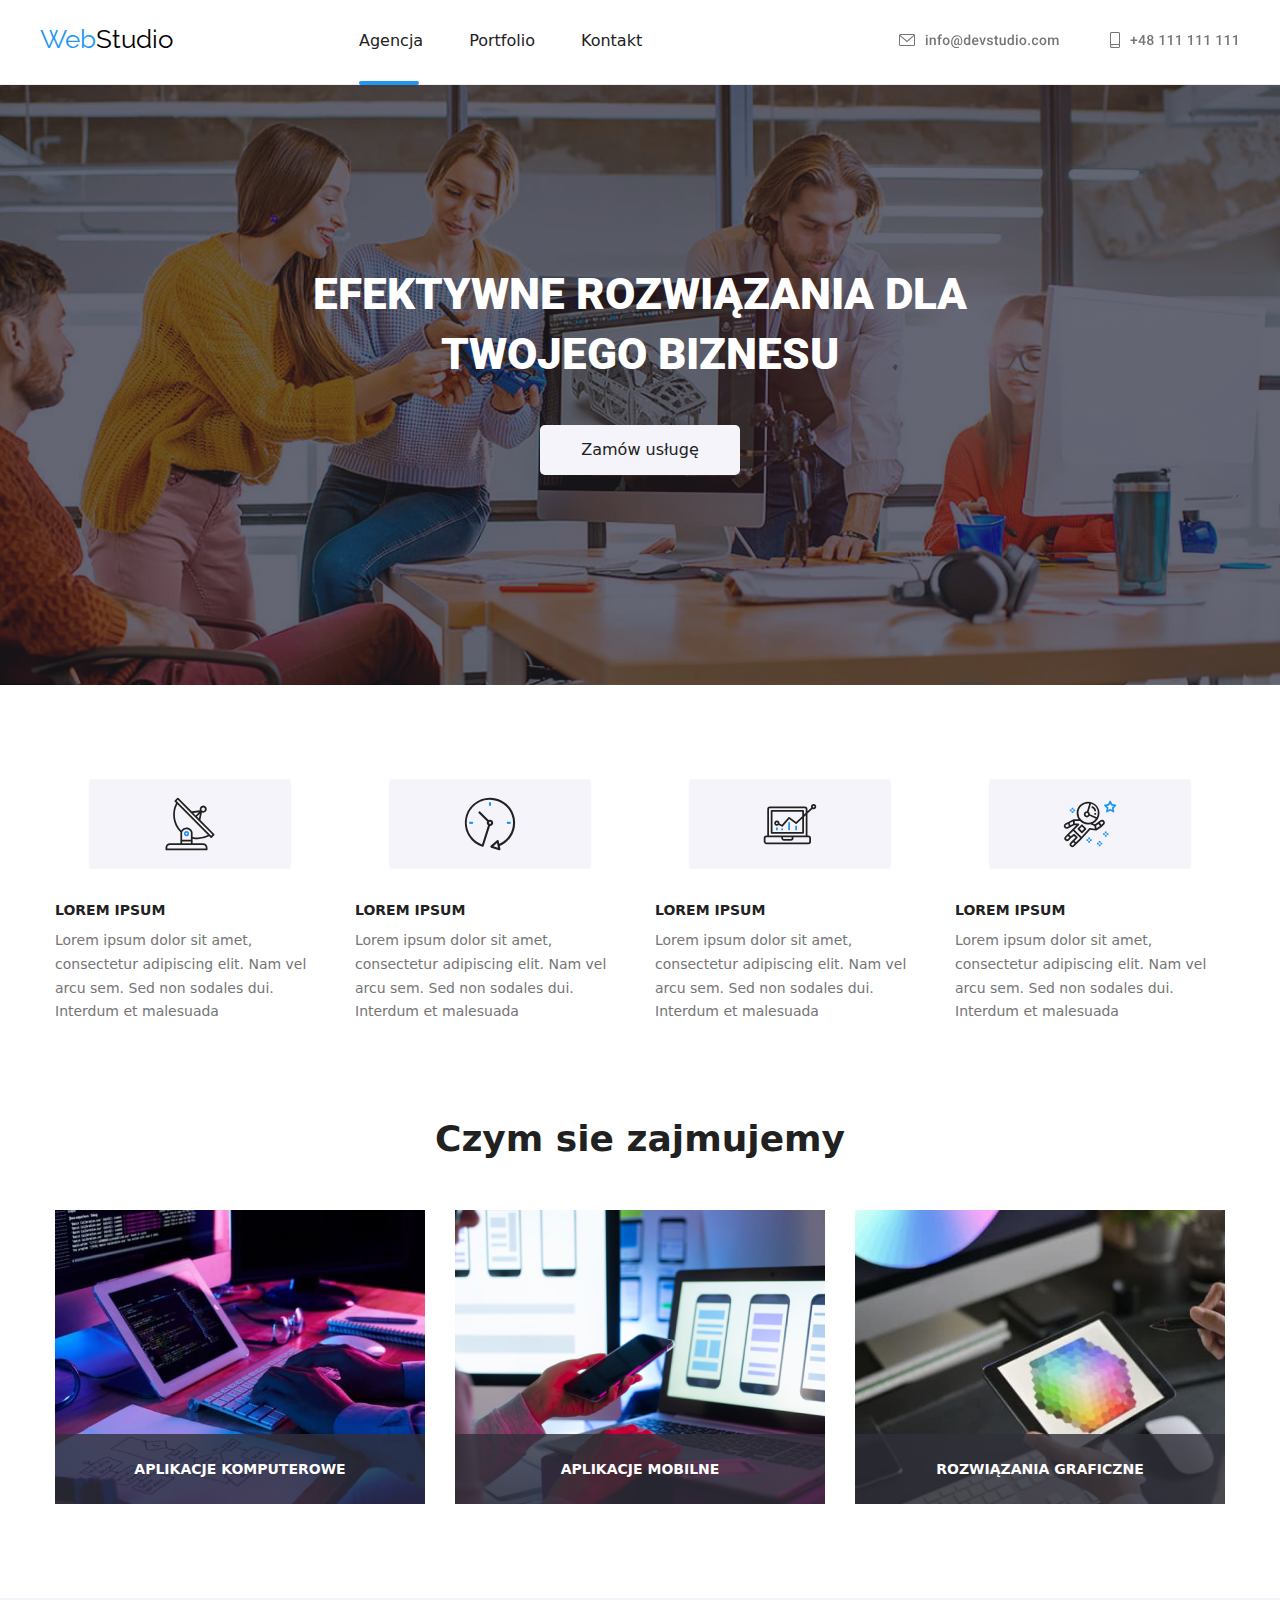
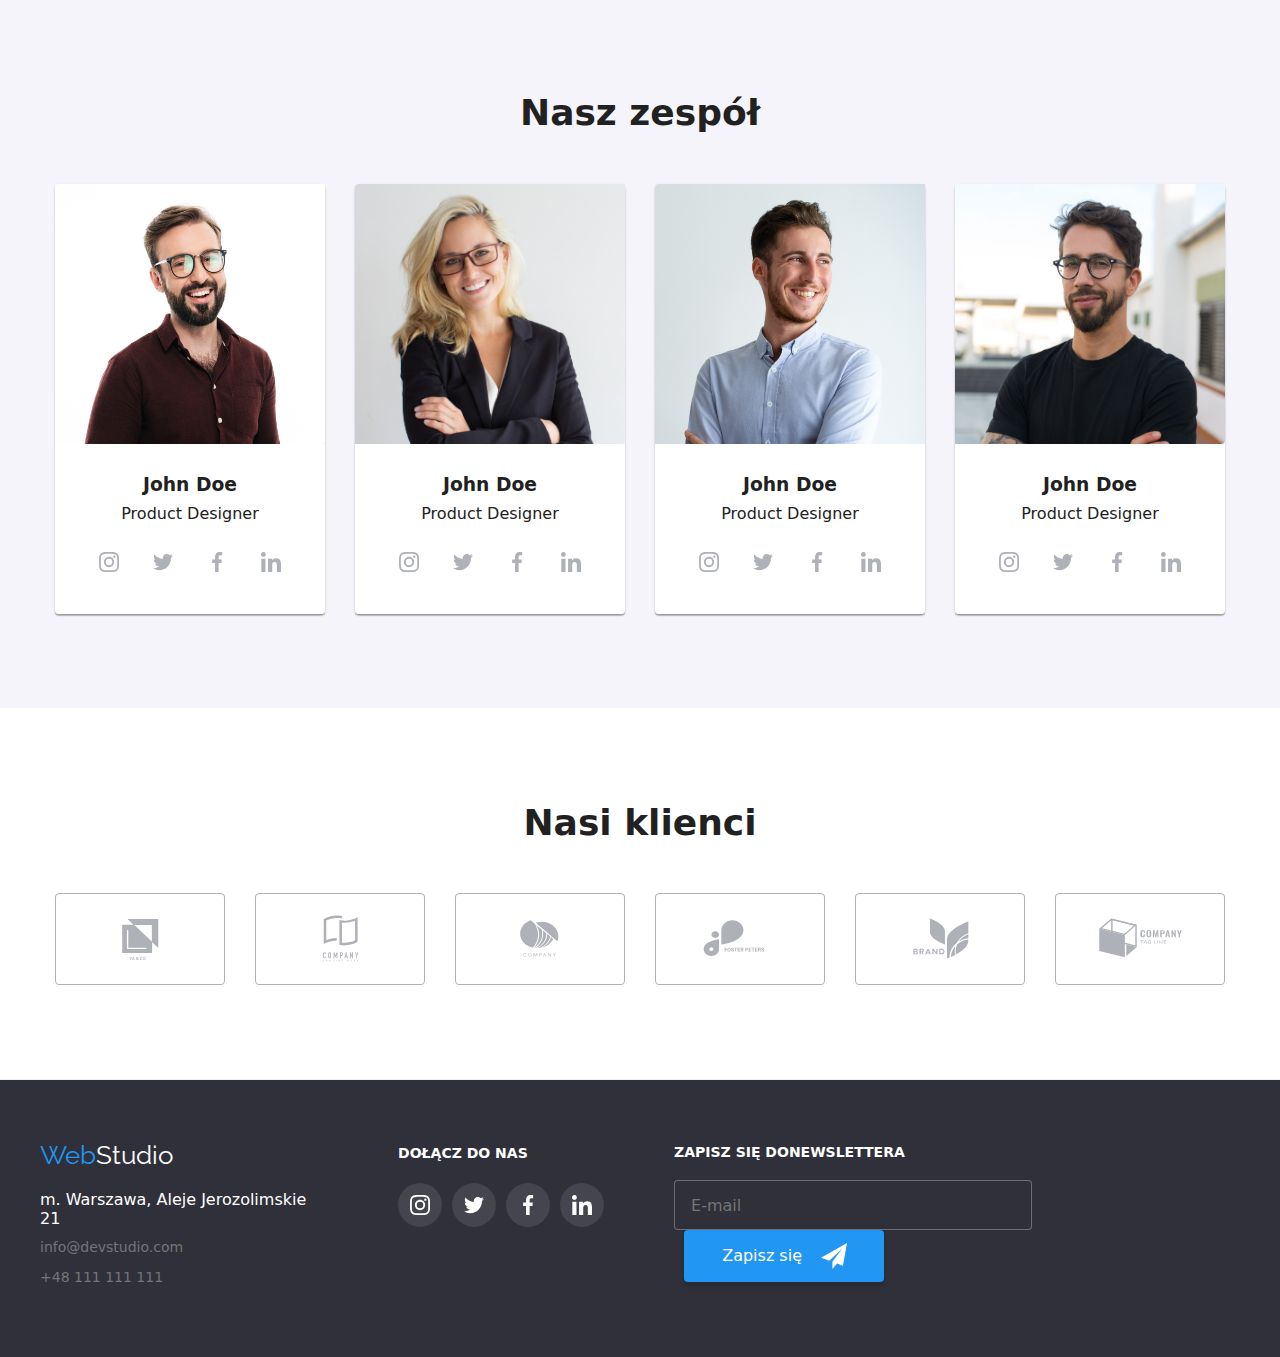
==== commit c4c0a45f: "modified:   css/style.css modified:   index.html modified:   portfolio.html" ====
--- a/index.html
+++ b/index.html
@@ -23,7 +23,7 @@
     />
     <!--End Google Fonts links-->
     <link rel="stylesheet" href="css/style.css" />
-    <link rel="stylesheet" href="css/moder-normalize.css" />
+    <link rel="stylesheet" href="css/modern-normalize.css" />
   </head>
   <body>
     <header class="mount">
@@ -204,22 +204,22 @@
                   <p class="inter">Product Designer</p>
                   <ul class="wrapper social">
                     <li class="cheap live">
-                      <svg class="cookie" width="20px" height="20px">
+                      <svg class="cookie" width="44px" height="44px">
                         <use href="./images/icons.svg#icon-instagram_li"></use>
                       </svg>
                     </li>
                     <li class="cheap live">
-                      <svg class="cookie" width="20px" height="20px">
+                      <svg class="cookie" width="44px" height="44px">
                         <use href="./images/icons.svg#icon-twitter_li"></use>
                       </svg>
                     </li>
                     <li class="cheap live">
-                      <svg class="cookie" width="20px" height="20px">
+                      <svg class="cookie" width="44px" height="44px">
                         <use href="./images/icons.svg#icon-facebook_li"></use>
                       </svg>
                     </li>
                     <li class="cheap live">
-                      <svg class="cookie" width="20px" height="20px">
+                      <svg class="cookie" width="44px" height="44px">
                         <use href="./images/icons.svg#icon-linkedin_li"></use>
                       </svg>
                     </li>
@@ -241,22 +241,22 @@
                   <p class="inter">Product Designer</p>
                   <ul class="wrapper social">
                     <li class="cheap live">
-                      <svg class="cookie" width="20px" height="20px">
+                      <svg class="cookie" width="44px" height="44px">
                         <use href="./images/icons.svg#icon-instagram_li"></use>
                       </svg>
                     </li>
                     <li class="cheap live">
-                      <svg class="cookie" width="20px" height="20px">
+                      <svg class="cookie" width="44px" height="44px">
                         <use href="./images/icons.svg#icon-twitter_li"></use>
                       </svg>
                     </li>
                     <li class="cheap live">
-                      <svg class="cookie" width="20px" height="20px">
+                      <svg class="cookie" width="44px" height="44px">
                         <use href="./images/icons.svg#icon-facebook_li"></use>
                       </svg>
                     </li>
                     <li class="cheap live">
-                      <svg class="cookie" width="20px" height="20px">
+                      <svg class="cookie" width="44px" height="44px">
                         <use href="./images/icons.svg#icon-linkedin_li"></use>
                       </svg>
                     </li>
@@ -278,22 +278,22 @@
                   <p class="inter">Product Designer</p>
                   <ul class="wrapper social">
                     <li class="cheap live">
-                      <svg class="cookie" width="20px" height="20px">
+                      <svg class="cookie" width="44px" height="44px">
                         <use href="./images/icons.svg#icon-instagram_li"></use>
                       </svg>
                     </li>
                     <li class="cheap live">
-                      <svg class="cookie" width="20px" height="20px">
+                      <svg class="cookie" width="44px" height="44px">
                         <use href="./images/icons.svg#icon-twitter_li"></use>
                       </svg>
                     </li>
                     <li class="cheap live">
-                      <svg class="cookie" width="20px" height="20px">
+                      <svg class="cookie" width="44px" height="44px">
                         <use href="./images/icons.svg#icon-facebook_li"></use>
                       </svg>
                     </li>
                     <li class="cheap live">
-                      <svg class="cookie" width="20px" height="20px">
+                      <svg class="cookie" width="44px" height="44px">
                         <use href="./images/icons.svg#icon-linkedin_li"></use>
                       </svg>
                     </li>
@@ -315,22 +315,22 @@
                   <p class="inter">Product Designer</p>
                   <ul class="wrapper social">
                     <li class="cheap live">
-                      <svg class="cookie" width="20px" height="20px">
+                      <svg class="cookie" width="44px" height="44px">
                         <use href="./images/icons.svg#icon-instagram_li"></use>
                       </svg>
                     </li>
                     <li class="cheap live">
-                      <svg class="cookie" width="20px" height="20px">
+                      <svg class="cookie" width="44px" height="44px">
                         <use href="./images/icons.svg#icon-twitter_li"></use>
                       </svg>
                     </li>
                     <li class="cheap live">
-                      <svg class="cookie" width="20px" height="20px">
+                      <svg class="cookie" width="44px" height="44px">
                         <use href="./images/icons.svg#icon-facebook_li"></use>
                       </svg>
                     </li>
                     <li class="cheap live">
-                      <svg class="cookie" width="20px" height="20px">
+                      <svg class="cookie" width="44px" height="44px">
                         <use href="./images/icons.svg#icon-linkedin_li"></use>
                       </svg>
                     </li>
@@ -346,32 +346,32 @@
           <h2 class="skil team rock wrapper">Nasi klienci</h2>
           <ul class="pill wrapper">
             <li class="icon live-two">
-              <svg class="snacks" width="106px" height="60px">
+              <svg class="snacks" width="170px" height="90px">
                 <use href="./images/icons.svg#icon-yaco"></use>
               </svg>
             </li>
             <li class="icon live-two">
-              <svg class="snacks" width="106px" height="60px">
+              <svg class="snacks" width="170px" height="90px">
                 <use href="./images/icons.svg#icon-companytaglinehere"></use>
               </svg>
             </li>
             <li class="icon live-two">
-              <svg class="snacks" width="106px" height="60px">
+              <svg class="snacks" width="170px" height="90px">
                 <use href="./images/icons.svg#icon-company"></use>
               </svg>
             </li>
             <li class="icon live-two">
-              <svg class="snacks" width="106px" height="60px">
+              <svg class="snacks" width="170px" height="90px">
                 <use href="./images/icons.svg#icon-fosterpeters"></use>
               </svg>
             </li>
             <li class="icon live-two">
-              <svg class="snacks" width="106px" height="60px">
+              <svg class="snacks" width="170px" height="90px">
                 <use href="./images/icons.svg#icon-brand"></use>
               </svg>
             </li>
             <li class="icon live-two">
-              <svg class="snacks" width="106px" height="60px">
+              <svg class="snacks" width="170px" height="90px">
                 <use href="./images/icons.svg#icon-companytagline"></use>
               </svg>
             </li>
@@ -405,30 +405,30 @@
           <a class="lost">Dołącz do nas</a>
           <ul class="wrapper four-circle">
             <li class="cheap-down circle">
-              <svg class="cookie" width="20px" height="20px">
+              <svg class="cookie" width="44px" height="44px">
                 <use href="./images/icons.svg#icon-instagram_li"></use>
               </svg>
             </li>
             <li class="cheap-down circle">
-              <svg class="cookie" width="20px" height="20px">
+              <svg class="cookie" width="44px" height="44px">
                 <use href="./images/icons.svg#icon-twitter_li"></use>
               </svg>
             </li>
             <li class="cheap-down circle">
-              <svg class="cookie" width="20px" height="20px">
+              <svg class="cookie" width="44px" height="44px">
                 <use href="./images/icons.svg#icon-facebook_li"></use>
               </svg>
             </li>
             <li class="cheap-down circle">
-              <svg class="cookie" width="20px" height="20px">
+              <svg class="cookie" width="44px" height="44px">
                 <use href="./images/icons.svg#icon-linkedin_li"></use>
               </svg>
             </li>
           </ul>
         </div>
         <div class="center">
-          <p class="lost">Zapisz się donewslettera</p>
-          <from>
+          <form>
+            <p class="lost">Zapisz się donewslettera</p>
             <label>
               <input
                 type="email"
@@ -439,14 +439,14 @@
               />
             </label>
             <button type="submit" class="push-down">
-              <div class="point-send">
-                <p class="name-send">Zapisz się</p>
-                <svg class="icon-send" width="24px" height="24px">
+              <span class="point-send">
+                <span class="name-send">Zapisz się</span>
+                <svg class="icon-send" width="44px" height="44px">
                   <use href="./images/icon-send.svg#icon-icon-send"></use>
                 </svg>
-              </div>
+              </span>
             </button>
-          </from>
+          </form>
         </div>
       </div>
     </footer>
@@ -457,21 +457,20 @@
         <p class="open">Zostaw swoje dane w formularzu poniżej</p>
         <form class="open-from">
           <div>
-            <label for="user_name" class="open-label"> Imie </label>
             <div class="sky-icon">
+              <label for="user_name" class="open-label"> Imie </label>
               <input
-                type="name"
-                name="name"
+                type="text"
+                name="Imie"
                 minlength="5"
                 maxlength="100"
                 id="user_name"
                 class="open-text"
-                required
               />
               <p>
                 <svg
-                  width="12px"
-                  height="12px"
+                  width="14px"
+                  height="14px"
                   class="open-icon open-icon-name"
                 >
                   <use href="./images/icon_send2.svg#icon-person_icon"></use>
@@ -480,8 +479,8 @@
             </div>
           </div>
           <div>
-            <label for="user_tel" class="open-label"> Telefon </label>
             <div class="sky-icon">
+              <label for="user_tel" class="open-label"> Telefon </label>
               <input
                 type="tel"
                 name="Telefon"
@@ -492,28 +491,28 @@
                 required
               />
               <p>
-                <svg width="12px" height="12px" class="open-icon open-icon-tel">
+                <svg width="14px" height="14px" class="open-icon open-icon-tel">
                   <use href="./images/icon_send2.svg#icon-phone_icon"></use>
                 </svg>
               </p>
             </div>
           </div>
           <div>
-            <label for="user_email" class="open-label"> E-mail </label>
             <div class="sky-icon">
+              <label for="user_email" class="open-label"> E-mail </label>
               <input
                 type="email"
                 name="email"
                 minlength="5"
                 maxlength="100"
-                id="unser-email"
+                id="user_email"
                 class="open-text"
                 required
               />
               <p>
                 <svg
-                  width="12px"
-                  height="12px"
+                  width="14px"
+                  height="14px"
                   class="open-icon open-icon-email"
                 >
                   <use href="./images/icon_send2.svg#icon-email_icon"></use>
@@ -521,9 +520,9 @@
               </p>
             </div>
           </div>
-          <label class="open-label">
-            Komentarz
-            <div class="sky-icon">
+          <div class="sky-icon">
+            <label class="open-label">
+              Komentarz
               <textarea
                 name="Komentarz"
                 placeholder="Wprowadź tekst"
@@ -531,8 +530,8 @@
                 maxlength="300"
                 class="open-bigtext"
               ></textarea>
-            </div>
-          </label>
+            </label>
+          </div>
           <label class="open-checkbox">
             <input
               type="checkbox"
--- a/css/style.css
+++ b/css/style.css
@@ -22,9 +22,7 @@
   display: flex;
   justify-content: center;
 }
-.little-top {
-  display: flex;
-}
+
 body {
   font-family: "Roboto", sans-serif;
   background: var(--milk);
@@ -40,6 +38,77 @@
 ul {
   list-style-type: none;
 }
+
+/* type header */
+
+.mount {
+  border-bottom: 1px ridge;
+}
+.little-top {
+  display: flex;
+}
+.start {
+  gap: 93px;
+}
+.top-stil {
+  padding: 24px 0px 25px;
+}
+.stil {
+  font-family: "Raleway", sans-serif;
+  color: var(--coffee);
+  font-size: 26px;
+  line-height: 1.19;
+  margin-right: 93px;
+  text-decoration: none;
+}
+.stil:focus {
+  color: var(--sky);
+}
+.going {
+  gap: 46px;
+  padding: 32px 0px;
+}
+.active {
+  position: relative;
+}
+.active a::after {
+  content: "";
+  position: absolute;
+  display: block;
+  width: 60px;
+  height: 4px;
+  top: 49px;
+  background: #2196f3;
+  border-radius: 2px;
+}
+.black-link {
+  color: inherit;
+  font-weight: 500;
+  font-size: var(pixel);
+  line-height: 1.14;
+  text-decoration: none;
+}
+.black-link:hover,
+.black-link:focus {
+  color: var(--sky);
+}
+.navi {
+  margin-left: auto;
+}
+.mobil {
+  gap: 50px;
+  padding: 32px 0px;
+}
+.wait {
+  fill: var(--cloud);
+}
+.wait:hover,
+.wait:focus {
+  fill: var(--sky);
+}
+
+/* type main */
+
 .wall-title {
   background-color: var(--fog);
   background-image: linear-gradient(
@@ -59,87 +128,8 @@
   text-transform: uppercase;
   text-align: center;
 }
-.mount {
-  border-bottom: 1px ridge;
-}
-.top-stil {
-  padding: 24px 0px 25px;
-}
-.stil {
-  font-family: "Raleway", sans-serif;
-  color: var(--coffee);
-  font-size: 26px;
-  line-height: 1.19;
-  margin-right: 93px;
-  text-decoration: none;
-}
-.stil:focus {
-  color: var(--sky);
-}
-.start {
-  gap: 93px;
-}
-.going {
-  gap: 46px;
-  padding: 32px 0px;
-}
-.navi {
-  margin-left: auto;
-}
-.mobil {
-  gap: 50px;
-  padding: 32px 0px;
-}
-.black-link {
-  color: inherit;
-  font-weight: 500;
-  font-size: var(pixel);
-  line-height: 1.14;
-  text-decoration: none;
-}
-.black-link:hover {
-  color: var(--sky);
-}
-.black-link:focus {
-  color: var(--sky);
-}
-.active {
-  position: relative;
-}
-.active a::after {
-  content: "";
-  position: absolute;
-  display: block;
-  width: 60px;
-  height: 4px;
-  top: 49px;
-  background: #2196f3;
-  border-radius: 2px;
-}
 .can {
   padding: 40px 0px 210px;
-}
-.service {
-  width: 200px;
-  height: 50px;
-  margin-right: auto;
-  margin-left: auto;
-}
-.all-marketing {
-  width: 121px;
-  height: 38px;
-}
-.side {
-  width: 93px;
-  height: 38px;
-}
-.app {
-  width: 141px;
-  height: 38px;
-}
-.design {
-  width: 91px;
-  height: 38px;
 }
 .push {
   background: var(--snow);
@@ -150,21 +140,20 @@
   border: none;
   border-radius: 5px;
 }
-.push:hover {
-  background: var(--sky);
-  color: var(--milk);
-  cursor: pointer;
-}
+.push:hover,
 .push:focus {
   background: var(--sky);
   color: var(--milk);
+  cursor: pointer;
 }
 .one-push:hover {
   box-shadow: 0px 4px 4px rgba(0, 0, 0, 0.15);
 }
-.five-push:hover {
-  box-shadow: 0px 3px 1px rgba(0, 0, 0, 0.1), 0px 1px 2px rgba(0, 0, 0, 0.08),
-    0px 2px 2px rgba(0, 0, 0, 0.12);
+.service {
+  width: 200px;
+  height: 50px;
+  margin-right: auto;
+  margin-left: auto;
 }
 .mag {
   padding: 94px 15px;
@@ -174,6 +163,9 @@
   font-weight: 700;
   font-size: var(--pixel);
   line-height: 1.14;
+}
+.seat {
+  padding-bottom: 30px;
 }
 .boxs {
   color: var(--cloud);
@@ -181,40 +173,61 @@
   font-size: var(--pixel);
   line-height: 1.7;
 }
+.inter {
+  padding-top: 10px;
+}
+.section {
+  padding-bottom: 94px;
+}
 .skil {
   font-weight: 700;
   font-size: 36px;
   line-height: 1.16;
 }
-.inter {
-  padding-top: 10px;
-}
-.social {
-  padding-top: 16px;
-  gap: 10px;
+.team {
+  padding-bottom: 50px;
+}
+.pill {
+  gap: 30px;
+}
+.box-title {
+  position: relative;
+  overflow: hidden;
+}
+.block {
+  display: block;
+}
+.overlay-box-title {
+  position: absolute;
+  bottom: 0;
+  left: 0;
+  width: 370px;
+  height: 70px;
+  background-color: rgba(47, 48, 58, 0.8);
+  color: var(--milk);
+  font-weight: 700;
+  font-size: 14px;
+  line-height: 16.5px;
+  text-align: center;
+}
+.box-title-text {
+  padding-top: 27px;
+}
+.wall {
+  background: var(--snow);
 }
 .rock {
   padding-top: 94px;
 }
-.section {
-  padding-bottom: 94px;
-}
-.team {
-  padding-bottom: 50px;
-}
-.seat {
-  padding-bottom: 30px;
-}
-.wall {
-  background: var(--snow);
-}
-.pill {
-  gap: 30px;
-}
 .pills {
   border-radius: 4px;
   box-shadow: 0px 2px 1px rgba(0, 0, 0, 0.2), 0px 1px 1px rgba(0, 0, 0, 0.14),
     0px 1px 3px rgba(0, 0, 0, 0.12);
+}
+.card {
+  border-top-left-radius: 4px;
+  border-bottom-right-radius: 4px;
+  display: block;
 }
 .man {
   border-bottom-left-radius: 4px;
@@ -223,37 +236,85 @@
   text-align: center;
   padding: 30px 0px;
 }
-.wall-secend {
-  background: var(--fog);
-  padding: 60px 0px;
-  border-top: 1px ridge;
-}
-.post {
-  color: var(--milk);
-  font-style: normal;
-  padding-top: 20px;
-}
-.little-post {
-  padding-bottom: 9px;
-}
-.address-link {
-  color: var(--cloud);
-  font-style: normal;
-  font-size: var(--pixel);
-  line-height: 1.5;
-  text-decoration: none;
-}
-.address-link:hover {
-  color: var(--sky);
-}
-.address-link:focus {
-  color: var(--sky);
-}
+.social {
+  padding-top: 16px;
+  gap: 10px;
+}
+.cheap {
+  width: 44px;
+  height: 44px;
+  background-color: var(--milk);
+  border-radius: 50px;
+}
+.cheap:hover,
+.cheap:focus {
+  background-color: var(--sky);
+  cursor: pointer;
+  transition-delay: 250ms cubic-bezier(0.4, 0, 0.2, 1);
+}
+.live {
+  fill: var(--late);
+}
+.live:hover,
+.live:focus {
+  fill: var(--milk);
+  transition-delay: 250ms cubic-bezier(0.4, 0, 0.2, 1);
+}
+.cookie {
+  padding: 12px;
+}
+.icon {
+  border: 1px solid var(--late);
+  border-radius: 4px;
+}
+.icon:hover,
+.icon:focus {
+  border: 1px solid var(--sky);
+  cursor: pointer;
+  transition-delay: 250ms cubic-bezier(0.4, 0, 0.2, 1);
+}
+.live-two {
+  width: 170px;
+  height: 92px;
+  padding-right: 10px;
+  fill: var(--late);
+}
+.live-two:hover,
+.live-two:focus {
+  fill: var(--sky);
+  transition-delay: 250ms cubic-bezier(0.4, 0, 0.2, 1);
+}
+.snacks {
+  padding: 18px 38px;
+}
+
+/* type main-portfolio */
+
 .secend-push {
   display: flex;
   padding: 94px 318px 50px 310px;
   gap: 8px;
 }
+.five-push:hover {
+  box-shadow: 0px 3px 1px rgba(0, 0, 0, 0.1), 0px 1px 2px rgba(0, 0, 0, 0.08),
+    0px 2px 2px rgba(0, 0, 0, 0.12);
+}
+.all-marketing {
+  width: 121px;
+  height: 38px;
+}
+.side {
+  width: 93px;
+  height: 38px;
+}
+.app {
+  width: 141px;
+  height: 38px;
+}
+.design {
+  width: 91px;
+  height: 38px;
+}
 .card-set {
   flex-wrap: wrap;
   gap: 30px;
@@ -263,20 +324,6 @@
   cursor: pointer;
   box-shadow: 0px 1px 1px rgba(0, 0, 0, 0.12), 0px 4px 4px rgba(0, 0, 0, 0.06),
     1px 4px 6px rgba(0, 0, 0, 0.16);
-}
-.project {
-  height: 36px;
-}
-.card {
-  border-top-left-radius: 4px;
-  border-bottom-right-radius: 4px;
-  display: block;
-}
-.ring {
-  padding: 20px 24px;
-  border-left: 1px solid var(--border);
-  border-right: 1px solid var(--border);
-  border-bottom: 1px solid var(--border);
 }
 .box-speak {
   position: relative;
@@ -303,28 +350,22 @@
 .box-speak-text {
   padding: 49px 45px 49px 24px;
 }
-.box-title {
-  position: relative;
-  overflow: hidden;
-}
-.block {
-  display: block;
-}
-.overlay-box-title {
-  position: absolute;
-  bottom: 0;
-  left: 0;
-  width: 370px;
-  height: 70px;
-  background-color: rgba(47, 48, 58, 0.8);
-  color: var(--milk);
-  font-weight: 700;
-  font-size: 14px;
-  line-height: 16.5px;
-  text-align: center;
-}
-.box-title-text {
-  padding-top: 27px;
+.ring {
+  padding: 20px 24px;
+  border-left: 1px solid var(--border);
+  border-right: 1px solid var(--border);
+  border-bottom: 1px solid var(--border);
+}
+.project {
+  height: 36px;
+}
+
+/* type footer */
+
+.wall-secend {
+  background: var(--fog);
+  padding: 60px 0px;
+  border-top: 1px ridge;
 }
 .stil-two {
   font-family: "Raleway", sans-serif;
@@ -335,6 +376,30 @@
 }
 .web {
   color: var(--sky);
+}
+.post {
+  color: var(--milk);
+  font-style: normal;
+  padding-top: 20px;
+}
+.little-post {
+  padding-bottom: 9px;
+}
+.address-link {
+  color: var(--cloud);
+  font-style: normal;
+  font-size: var(--pixel);
+  line-height: 1.5;
+  text-decoration: none;
+}
+.address-link:hover,
+.address-link:focus {
+  color: var(--sky);
+  transition-delay: 250ms cubic-bezier(0.4, 0, 0.2, 1);
+}
+.center {
+  padding-top: 4px;
+  padding-left: 70px;
 }
 .lost {
   color: var(--milk);
@@ -343,16 +408,9 @@
   line-height: 16px;
   text-transform: uppercase;
 }
-.cheap {
-  width: 44px;
-  height: 44px;
-  background-color: var(--milk);
-  border-radius: 50px;
-}
-.cheap:hover,
-.cheap:focus {
-  background-color: var(--sky);
-  cursor: pointer;
+.four-circle {
+  padding-top: 20px;
+  gap: 10px;
 }
 .cheap-down {
   width: 44px;
@@ -364,61 +422,16 @@
 .cheap-down:focus {
   background-color: var(--sky);
   cursor: pointer;
-}
-.wait {
-  fill: var(--cloud);
-}
-.wait:hover,
-.wait:focus {
-  fill: var(--sky);
-}
-.live-two {
-  width: 170px;
-  height: 92px;
-  padding-right: 10px;
-  fill: var(--late);
-}
-.live-two:hover,
-.live-two:focus {
-  fill: var(--sky);
-}
-.live {
-  fill: var(--late);
-}
-.live:hover,
-.live:focus {
-  fill: var(--milk);
-}
-.center {
-  padding-top: 4px;
-  padding-left: 70px;
-}
-.four-circle {
-  padding-top: 20px;
-  gap: 10px;
+  transition-delay: 250ms cubic-bezier(0.4, 0, 0.2, 1);
 }
 .circle {
   fill: var(--milk);
 }
 .circle:hover,
-circle:focus {
+.circle:focus {
   fill: var(--milk);
   cursor: pointer;
-}
-.icon {
-  border: 1px solid var(--late);
-  border-radius: 4px;
-}
-.icon:hover,
-.icon:focus {
-  border: 1px solid var(--sky);
-  cursor: pointer;
-}
-.snacks {
-  padding: 18px 38px;
-}
-.cookie {
-  padding: 12px;
+  transition-delay: 250ms cubic-bezier(0.4, 0, 0.2, 1);
 }
 .letter {
   background-color: var(--fog);
@@ -431,6 +444,9 @@
   transition-delay: 250ms cubic-bezier(0.4, 0, 0.2, 1);
 }
 .push-down {
+  background-color: var(--sky);
+  color: var(--milk);
+  fill: var(--milk);
   width: 200px;
   height: 52px;
   margin-left: 10px;
@@ -441,18 +457,15 @@
 }
 .push-down:hover,
 .push-down:focus {
-  background-color: var(--sky);
-  color: var(--milk);
-  fill: var(--milk);
+  background-color: var(--snow);
+  color: var(--night);
+  fill: var(--night);
   transition-delay: 250ms (0.4, 0, 0.2, 1);
 }
 .point-send {
   display: flex;
   align-items: center;
   justify-content: center;
-}
-.icon-send {
-  padding-left: 18px;
 }
 .name-send {
   font-size: 16px;
@@ -460,6 +473,12 @@
   width: 82px;
   height: 30px;
 }
+.icon-send {
+  padding-left: 18px;
+}
+
+/* type modal */
+
 .backdrop {
   position: fixed;
   left: 0;
@@ -471,6 +490,11 @@
   align-items: center;
   background-color: rgba(0, 0, 0, 0.2);
 }
+.is-hidden {
+  opacity: 0;
+  visibility: hidden;
+  pointer-events: none;
+}
 .modal {
   position: relative;
   transition-delay: 250ms;
@@ -480,22 +504,6 @@
   box-shadow: 0px 1px 3px rgba(0, 0, 0, 0.12), 0px 1px 1px rgba(0, 0, 0, 0.14),
     0px 2px 1px rgba(0, 0, 0, 0.2);
   border-radius: 4px;
-}
-.close {
-  position: absolute;
-  right: 8px;
-  top: 8px;
-  width: 30px;
-  height: 30px;
-  background: #ffffff;
-  border: 1px solid rgba(0, 0, 0, 0.1);
-  border-radius: 50%;
-  cursor: pointer;
-}
-.is-hidden {
-  opacity: 0;
-  visibility: hidden;
-  pointer-events: none;
 }
 .open {
   color: var(--night);
@@ -509,24 +517,38 @@
   margin-bottom: 12px;
   margin-left: 27px;
 }
+.close {
+  position: absolute;
+  right: 8px;
+  top: 8px;
+  width: 30px;
+  height: 30px;
+  background: #ffffff;
+  border: 1px solid rgba(0, 0, 0, 0.1);
+  border-radius: 50%;
+  cursor: pointer;
+}
+
+/* type modal-form */
+
 .open-from {
   padding-left: 40px;
+}
+.sky-icon input:focus + p {
+  fill: var(--sky);
+  transition-delay: 250ms cubic-bezier(0.4, 0, 0.2, 1);
+}
+.sky-icon input:focus,
+.sky-icon textarea:focus {
+  outline: 0px;
+  border: 1px solid var(--sky);
+  transition-delay: 250ms cubic-bezier(0.4, 0, 0.2, 1);
 }
 .open-label {
   font-weight: 400;
   font-size: 12px;
   line-height: 14px;
   color: var(--cloud);
-}
-.sky-icon input:focus + p {
-  fill: var(--sky);
-  transition-delay: 250ms cubic-bezier(0.4, 0, 0.2, 1);
-}
-.sky-icon input:focus,
-.sky-icon textarea:focus {
-  outline: 0px;
-  border: 1px solid var(--sky);
-  transition-delay: 250ms cubic-bezier(0.4, 0, 0.2, 1);
 }
 .open-text {
   display: flex;
@@ -538,7 +560,21 @@
   border: 1px solid rgba(33, 33, 33, 0.2);
   transition-delay: 250ms cubic-bezier(0.4, 0, 0.2, 1);
 }
-
+.open-icon {
+  position: absolute;
+  left: 55px;
+  transform: translateX(0%);
+  transition-delay: 250ms cubic-bezier(0.4, 0, 0.2, 1);
+}
+.open-icon-name {
+  top: 18.25%;
+}
+.open-icon-tel {
+  top: 30.25%;
+}
+.open-icon-email {
+  top: 41.75%;
+}
 .open-bigtext {
   display: flex;
   width: 413px;
@@ -557,7 +593,6 @@
   line-height: 24px;
   margin: 20px 37px;
 }
-
 .open-send {
   font-size: 16px;
   line-height: 30px;
@@ -577,17 +612,3 @@
   box-shadow: 0px 4px 4px rgba(0, 0, 0, 0.15);
   transition-delay: 250ms cubic-bezier(0.4, 0, 0.2, 1);
 }
-.open-icon {
-  position: absolute;
-  left: 55px;
-  transform: translateX(0%);
-}
-.open-icon-name {
-  top: 18.75%;
-}
-.open-icon-tel {
-  top: 30.75%;
-}
-.open-icon-email {
-  top: 43%;
-}
--- a/css/style.css
+++ b/css/style.css
@@ -22,9 +22,7 @@
   display: flex;
   justify-content: center;
 }
-.little-top {
-  display: flex;
-}
+
 body {
   font-family: "Roboto", sans-serif;
   background: var(--milk);
@@ -40,6 +38,77 @@
 ul {
   list-style-type: none;
 }
+
+/* type header */
+
+.mount {
+  border-bottom: 1px ridge;
+}
+.little-top {
+  display: flex;
+}
+.start {
+  gap: 93px;
+}
+.top-stil {
+  padding: 24px 0px 25px;
+}
+.stil {
+  font-family: "Raleway", sans-serif;
+  color: var(--coffee);
+  font-size: 26px;
+  line-height: 1.19;
+  margin-right: 93px;
+  text-decoration: none;
+}
+.stil:focus {
+  color: var(--sky);
+}
+.going {
+  gap: 46px;
+  padding: 32px 0px;
+}
+.active {
+  position: relative;
+}
+.active a::after {
+  content: "";
+  position: absolute;
+  display: block;
+  width: 60px;
+  height: 4px;
+  top: 49px;
+  background: #2196f3;
+  border-radius: 2px;
+}
+.black-link {
+  color: inherit;
+  font-weight: 500;
+  font-size: var(pixel);
+  line-height: 1.14;
+  text-decoration: none;
+}
+.black-link:hover,
+.black-link:focus {
+  color: var(--sky);
+}
+.navi {
+  margin-left: auto;
+}
+.mobil {
+  gap: 50px;
+  padding: 32px 0px;
+}
+.wait {
+  fill: var(--cloud);
+}
+.wait:hover,
+.wait:focus {
+  fill: var(--sky);
+}
+
+/* type main */
+
 .wall-title {
   background-color: var(--fog);
   background-image: linear-gradient(
@@ -59,87 +128,8 @@
   text-transform: uppercase;
   text-align: center;
 }
-.mount {
-  border-bottom: 1px ridge;
-}
-.top-stil {
-  padding: 24px 0px 25px;
-}
-.stil {
-  font-family: "Raleway", sans-serif;
-  color: var(--coffee);
-  font-size: 26px;
-  line-height: 1.19;
-  margin-right: 93px;
-  text-decoration: none;
-}
-.stil:focus {
-  color: var(--sky);
-}
-.start {
-  gap: 93px;
-}
-.going {
-  gap: 46px;
-  padding: 32px 0px;
-}
-.navi {
-  margin-left: auto;
-}
-.mobil {
-  gap: 50px;
-  padding: 32px 0px;
-}
-.black-link {
-  color: inherit;
-  font-weight: 500;
-  font-size: var(pixel);
-  line-height: 1.14;
-  text-decoration: none;
-}
-.black-link:hover {
-  color: var(--sky);
-}
-.black-link:focus {
-  color: var(--sky);
-}
-.active {
-  position: relative;
-}
-.active a::after {
-  content: "";
-  position: absolute;
-  display: block;
-  width: 60px;
-  height: 4px;
-  top: 49px;
-  background: #2196f3;
-  border-radius: 2px;
-}
 .can {
   padding: 40px 0px 210px;
-}
-.service {
-  width: 200px;
-  height: 50px;
-  margin-right: auto;
-  margin-left: auto;
-}
-.all-marketing {
-  width: 121px;
-  height: 38px;
-}
-.side {
-  width: 93px;
-  height: 38px;
-}
-.app {
-  width: 141px;
-  height: 38px;
-}
-.design {
-  width: 91px;
-  height: 38px;
 }
 .push {
   background: var(--snow);
@@ -150,21 +140,20 @@
   border: none;
   border-radius: 5px;
 }
-.push:hover {
-  background: var(--sky);
-  color: var(--milk);
-  cursor: pointer;
-}
+.push:hover,
 .push:focus {
   background: var(--sky);
   color: var(--milk);
+  cursor: pointer;
 }
 .one-push:hover {
   box-shadow: 0px 4px 4px rgba(0, 0, 0, 0.15);
 }
-.five-push:hover {
-  box-shadow: 0px 3px 1px rgba(0, 0, 0, 0.1), 0px 1px 2px rgba(0, 0, 0, 0.08),
-    0px 2px 2px rgba(0, 0, 0, 0.12);
+.service {
+  width: 200px;
+  height: 50px;
+  margin-right: auto;
+  margin-left: auto;
 }
 .mag {
   padding: 94px 15px;
@@ -174,6 +163,9 @@
   font-weight: 700;
   font-size: var(--pixel);
   line-height: 1.14;
+}
+.seat {
+  padding-bottom: 30px;
 }
 .boxs {
   color: var(--cloud);
@@ -181,40 +173,61 @@
   font-size: var(--pixel);
   line-height: 1.7;
 }
+.inter {
+  padding-top: 10px;
+}
+.section {
+  padding-bottom: 94px;
+}
 .skil {
   font-weight: 700;
   font-size: 36px;
   line-height: 1.16;
 }
-.inter {
-  padding-top: 10px;
-}
-.social {
-  padding-top: 16px;
-  gap: 10px;
+.team {
+  padding-bottom: 50px;
+}
+.pill {
+  gap: 30px;
+}
+.box-title {
+  position: relative;
+  overflow: hidden;
+}
+.block {
+  display: block;
+}
+.overlay-box-title {
+  position: absolute;
+  bottom: 0;
+  left: 0;
+  width: 370px;
+  height: 70px;
+  background-color: rgba(47, 48, 58, 0.8);
+  color: var(--milk);
+  font-weight: 700;
+  font-size: 14px;
+  line-height: 16.5px;
+  text-align: center;
+}
+.box-title-text {
+  padding-top: 27px;
+}
+.wall {
+  background: var(--snow);
 }
 .rock {
   padding-top: 94px;
 }
-.section {
-  padding-bottom: 94px;
-}
-.team {
-  padding-bottom: 50px;
-}
-.seat {
-  padding-bottom: 30px;
-}
-.wall {
-  background: var(--snow);
-}
-.pill {
-  gap: 30px;
-}
 .pills {
   border-radius: 4px;
   box-shadow: 0px 2px 1px rgba(0, 0, 0, 0.2), 0px 1px 1px rgba(0, 0, 0, 0.14),
     0px 1px 3px rgba(0, 0, 0, 0.12);
+}
+.card {
+  border-top-left-radius: 4px;
+  border-bottom-right-radius: 4px;
+  display: block;
 }
 .man {
   border-bottom-left-radius: 4px;
@@ -223,37 +236,85 @@
   text-align: center;
   padding: 30px 0px;
 }
-.wall-secend {
-  background: var(--fog);
-  padding: 60px 0px;
-  border-top: 1px ridge;
-}
-.post {
-  color: var(--milk);
-  font-style: normal;
-  padding-top: 20px;
-}
-.little-post {
-  padding-bottom: 9px;
-}
-.address-link {
-  color: var(--cloud);
-  font-style: normal;
-  font-size: var(--pixel);
-  line-height: 1.5;
-  text-decoration: none;
-}
-.address-link:hover {
-  color: var(--sky);
-}
-.address-link:focus {
-  color: var(--sky);
-}
+.social {
+  padding-top: 16px;
+  gap: 10px;
+}
+.cheap {
+  width: 44px;
+  height: 44px;
+  background-color: var(--milk);
+  border-radius: 50px;
+}
+.cheap:hover,
+.cheap:focus {
+  background-color: var(--sky);
+  cursor: pointer;
+  transition-delay: 250ms cubic-bezier(0.4, 0, 0.2, 1);
+}
+.live {
+  fill: var(--late);
+}
+.live:hover,
+.live:focus {
+  fill: var(--milk);
+  transition-delay: 250ms cubic-bezier(0.4, 0, 0.2, 1);
+}
+.cookie {
+  padding: 12px;
+}
+.icon {
+  border: 1px solid var(--late);
+  border-radius: 4px;
+}
+.icon:hover,
+.icon:focus {
+  border: 1px solid var(--sky);
+  cursor: pointer;
+  transition-delay: 250ms cubic-bezier(0.4, 0, 0.2, 1);
+}
+.live-two {
+  width: 170px;
+  height: 92px;
+  padding-right: 10px;
+  fill: var(--late);
+}
+.live-two:hover,
+.live-two:focus {
+  fill: var(--sky);
+  transition-delay: 250ms cubic-bezier(0.4, 0, 0.2, 1);
+}
+.snacks {
+  padding: 18px 38px;
+}
+
+/* type main-portfolio */
+
 .secend-push {
   display: flex;
   padding: 94px 318px 50px 310px;
   gap: 8px;
 }
+.five-push:hover {
+  box-shadow: 0px 3px 1px rgba(0, 0, 0, 0.1), 0px 1px 2px rgba(0, 0, 0, 0.08),
+    0px 2px 2px rgba(0, 0, 0, 0.12);
+}
+.all-marketing {
+  width: 121px;
+  height: 38px;
+}
+.side {
+  width: 93px;
+  height: 38px;
+}
+.app {
+  width: 141px;
+  height: 38px;
+}
+.design {
+  width: 91px;
+  height: 38px;
+}
 .card-set {
   flex-wrap: wrap;
   gap: 30px;
@@ -263,20 +324,6 @@
   cursor: pointer;
   box-shadow: 0px 1px 1px rgba(0, 0, 0, 0.12), 0px 4px 4px rgba(0, 0, 0, 0.06),
     1px 4px 6px rgba(0, 0, 0, 0.16);
-}
-.project {
-  height: 36px;
-}
-.card {
-  border-top-left-radius: 4px;
-  border-bottom-right-radius: 4px;
-  display: block;
-}
-.ring {
-  padding: 20px 24px;
-  border-left: 1px solid var(--border);
-  border-right: 1px solid var(--border);
-  border-bottom: 1px solid var(--border);
 }
 .box-speak {
   position: relative;
@@ -303,28 +350,22 @@
 .box-speak-text {
   padding: 49px 45px 49px 24px;
 }
-.box-title {
-  position: relative;
-  overflow: hidden;
-}
-.block {
-  display: block;
-}
-.overlay-box-title {
-  position: absolute;
-  bottom: 0;
-  left: 0;
-  width: 370px;
-  height: 70px;
-  background-color: rgba(47, 48, 58, 0.8);
-  color: var(--milk);
-  font-weight: 700;
-  font-size: 14px;
-  line-height: 16.5px;
-  text-align: center;
-}
-.box-title-text {
-  padding-top: 27px;
+.ring {
+  padding: 20px 24px;
+  border-left: 1px solid var(--border);
+  border-right: 1px solid var(--border);
+  border-bottom: 1px solid var(--border);
+}
+.project {
+  height: 36px;
+}
+
+/* type footer */
+
+.wall-secend {
+  background: var(--fog);
+  padding: 60px 0px;
+  border-top: 1px ridge;
 }
 .stil-two {
   font-family: "Raleway", sans-serif;
@@ -335,6 +376,30 @@
 }
 .web {
   color: var(--sky);
+}
+.post {
+  color: var(--milk);
+  font-style: normal;
+  padding-top: 20px;
+}
+.little-post {
+  padding-bottom: 9px;
+}
+.address-link {
+  color: var(--cloud);
+  font-style: normal;
+  font-size: var(--pixel);
+  line-height: 1.5;
+  text-decoration: none;
+}
+.address-link:hover,
+.address-link:focus {
+  color: var(--sky);
+  transition-delay: 250ms cubic-bezier(0.4, 0, 0.2, 1);
+}
+.center {
+  padding-top: 4px;
+  padding-left: 70px;
 }
 .lost {
   color: var(--milk);
@@ -343,16 +408,9 @@
   line-height: 16px;
   text-transform: uppercase;
 }
-.cheap {
-  width: 44px;
-  height: 44px;
-  background-color: var(--milk);
-  border-radius: 50px;
-}
-.cheap:hover,
-.cheap:focus {
-  background-color: var(--sky);
-  cursor: pointer;
+.four-circle {
+  padding-top: 20px;
+  gap: 10px;
 }
 .cheap-down {
   width: 44px;
@@ -364,61 +422,16 @@
 .cheap-down:focus {
   background-color: var(--sky);
   cursor: pointer;
-}
-.wait {
-  fill: var(--cloud);
-}
-.wait:hover,
-.wait:focus {
-  fill: var(--sky);
-}
-.live-two {
-  width: 170px;
-  height: 92px;
-  padding-right: 10px;
-  fill: var(--late);
-}
-.live-two:hover,
-.live-two:focus {
-  fill: var(--sky);
-}
-.live {
-  fill: var(--late);
-}
-.live:hover,
-.live:focus {
-  fill: var(--milk);
-}
-.center {
-  padding-top: 4px;
-  padding-left: 70px;
-}
-.four-circle {
-  padding-top: 20px;
-  gap: 10px;
+  transition-delay: 250ms cubic-bezier(0.4, 0, 0.2, 1);
 }
 .circle {
   fill: var(--milk);
 }
 .circle:hover,
-circle:focus {
+.circle:focus {
   fill: var(--milk);
   cursor: pointer;
-}
-.icon {
-  border: 1px solid var(--late);
-  border-radius: 4px;
-}
-.icon:hover,
-.icon:focus {
-  border: 1px solid var(--sky);
-  cursor: pointer;
-}
-.snacks {
-  padding: 18px 38px;
-}
-.cookie {
-  padding: 12px;
+  transition-delay: 250ms cubic-bezier(0.4, 0, 0.2, 1);
 }
 .letter {
   background-color: var(--fog);
@@ -431,6 +444,9 @@
   transition-delay: 250ms cubic-bezier(0.4, 0, 0.2, 1);
 }
 .push-down {
+  background-color: var(--sky);
+  color: var(--milk);
+  fill: var(--milk);
   width: 200px;
   height: 52px;
   margin-left: 10px;
@@ -441,18 +457,15 @@
 }
 .push-down:hover,
 .push-down:focus {
-  background-color: var(--sky);
-  color: var(--milk);
-  fill: var(--milk);
+  background-color: var(--snow);
+  color: var(--night);
+  fill: var(--night);
   transition-delay: 250ms (0.4, 0, 0.2, 1);
 }
 .point-send {
   display: flex;
   align-items: center;
   justify-content: center;
-}
-.icon-send {
-  padding-left: 18px;
 }
 .name-send {
   font-size: 16px;
@@ -460,6 +473,12 @@
   width: 82px;
   height: 30px;
 }
+.icon-send {
+  padding-left: 18px;
+}
+
+/* type modal */
+
 .backdrop {
   position: fixed;
   left: 0;
@@ -471,6 +490,11 @@
   align-items: center;
   background-color: rgba(0, 0, 0, 0.2);
 }
+.is-hidden {
+  opacity: 0;
+  visibility: hidden;
+  pointer-events: none;
+}
 .modal {
   position: relative;
   transition-delay: 250ms;
@@ -480,22 +504,6 @@
   box-shadow: 0px 1px 3px rgba(0, 0, 0, 0.12), 0px 1px 1px rgba(0, 0, 0, 0.14),
     0px 2px 1px rgba(0, 0, 0, 0.2);
   border-radius: 4px;
-}
-.close {
-  position: absolute;
-  right: 8px;
-  top: 8px;
-  width: 30px;
-  height: 30px;
-  background: #ffffff;
-  border: 1px solid rgba(0, 0, 0, 0.1);
-  border-radius: 50%;
-  cursor: pointer;
-}
-.is-hidden {
-  opacity: 0;
-  visibility: hidden;
-  pointer-events: none;
 }
 .open {
   color: var(--night);
@@ -509,24 +517,38 @@
   margin-bottom: 12px;
   margin-left: 27px;
 }
+.close {
+  position: absolute;
+  right: 8px;
+  top: 8px;
+  width: 30px;
+  height: 30px;
+  background: #ffffff;
+  border: 1px solid rgba(0, 0, 0, 0.1);
+  border-radius: 50%;
+  cursor: pointer;
+}
+
+/* type modal-form */
+
 .open-from {
   padding-left: 40px;
+}
+.sky-icon input:focus + p {
+  fill: var(--sky);
+  transition-delay: 250ms cubic-bezier(0.4, 0, 0.2, 1);
+}
+.sky-icon input:focus,
+.sky-icon textarea:focus {
+  outline: 0px;
+  border: 1px solid var(--sky);
+  transition-delay: 250ms cubic-bezier(0.4, 0, 0.2, 1);
 }
 .open-label {
   font-weight: 400;
   font-size: 12px;
   line-height: 14px;
   color: var(--cloud);
-}
-.sky-icon input:focus + p {
-  fill: var(--sky);
-  transition-delay: 250ms cubic-bezier(0.4, 0, 0.2, 1);
-}
-.sky-icon input:focus,
-.sky-icon textarea:focus {
-  outline: 0px;
-  border: 1px solid var(--sky);
-  transition-delay: 250ms cubic-bezier(0.4, 0, 0.2, 1);
 }
 .open-text {
   display: flex;
@@ -538,7 +560,21 @@
   border: 1px solid rgba(33, 33, 33, 0.2);
   transition-delay: 250ms cubic-bezier(0.4, 0, 0.2, 1);
 }
-
+.open-icon {
+  position: absolute;
+  left: 55px;
+  transform: translateX(0%);
+  transition-delay: 250ms cubic-bezier(0.4, 0, 0.2, 1);
+}
+.open-icon-name {
+  top: 18.25%;
+}
+.open-icon-tel {
+  top: 30.25%;
+}
+.open-icon-email {
+  top: 41.75%;
+}
 .open-bigtext {
   display: flex;
   width: 413px;
@@ -557,7 +593,6 @@
   line-height: 24px;
   margin: 20px 37px;
 }
-
 .open-send {
   font-size: 16px;
   line-height: 30px;
@@ -577,17 +612,3 @@
   box-shadow: 0px 4px 4px rgba(0, 0, 0, 0.15);
   transition-delay: 250ms cubic-bezier(0.4, 0, 0.2, 1);
 }
-.open-icon {
-  position: absolute;
-  left: 55px;
-  transform: translateX(0%);
-}
-.open-icon-name {
-  top: 18.75%;
-}
-.open-icon-tel {
-  top: 30.75%;
-}
-.open-icon-email {
-  top: 43%;
-}
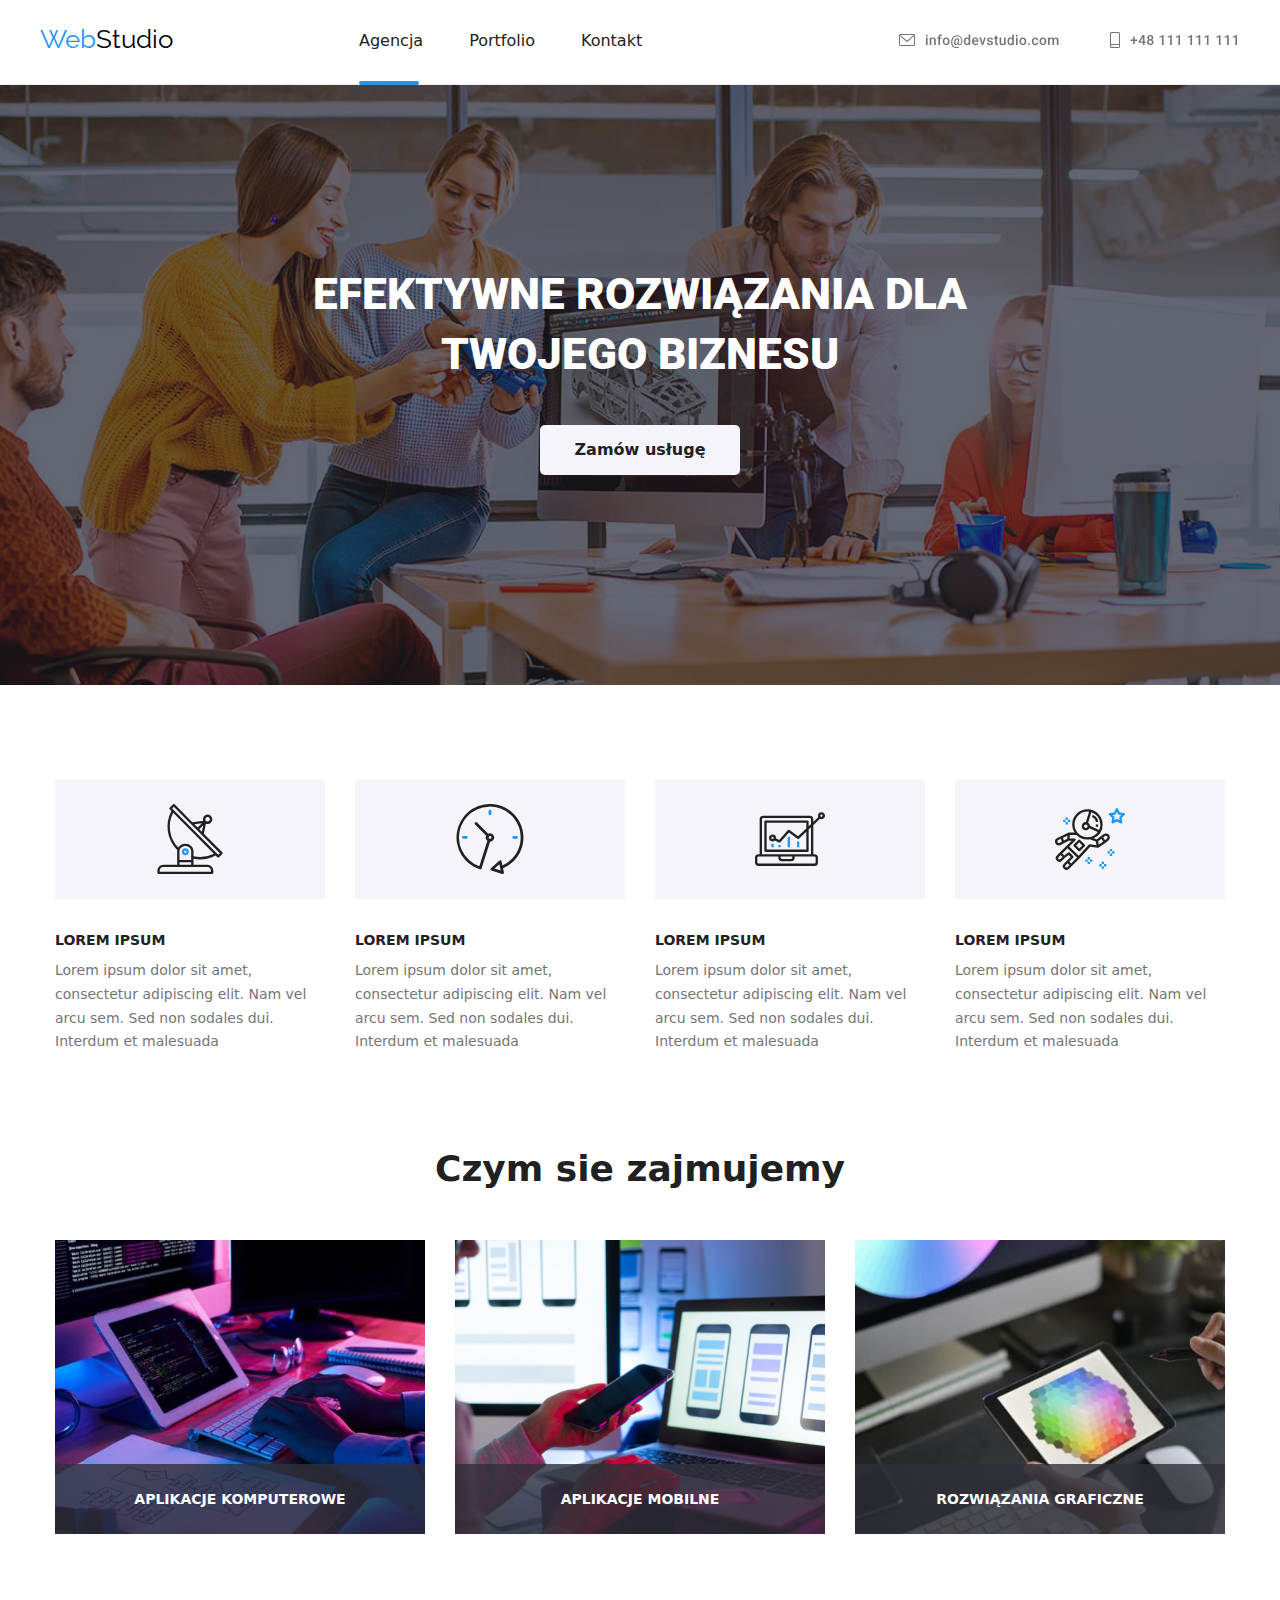
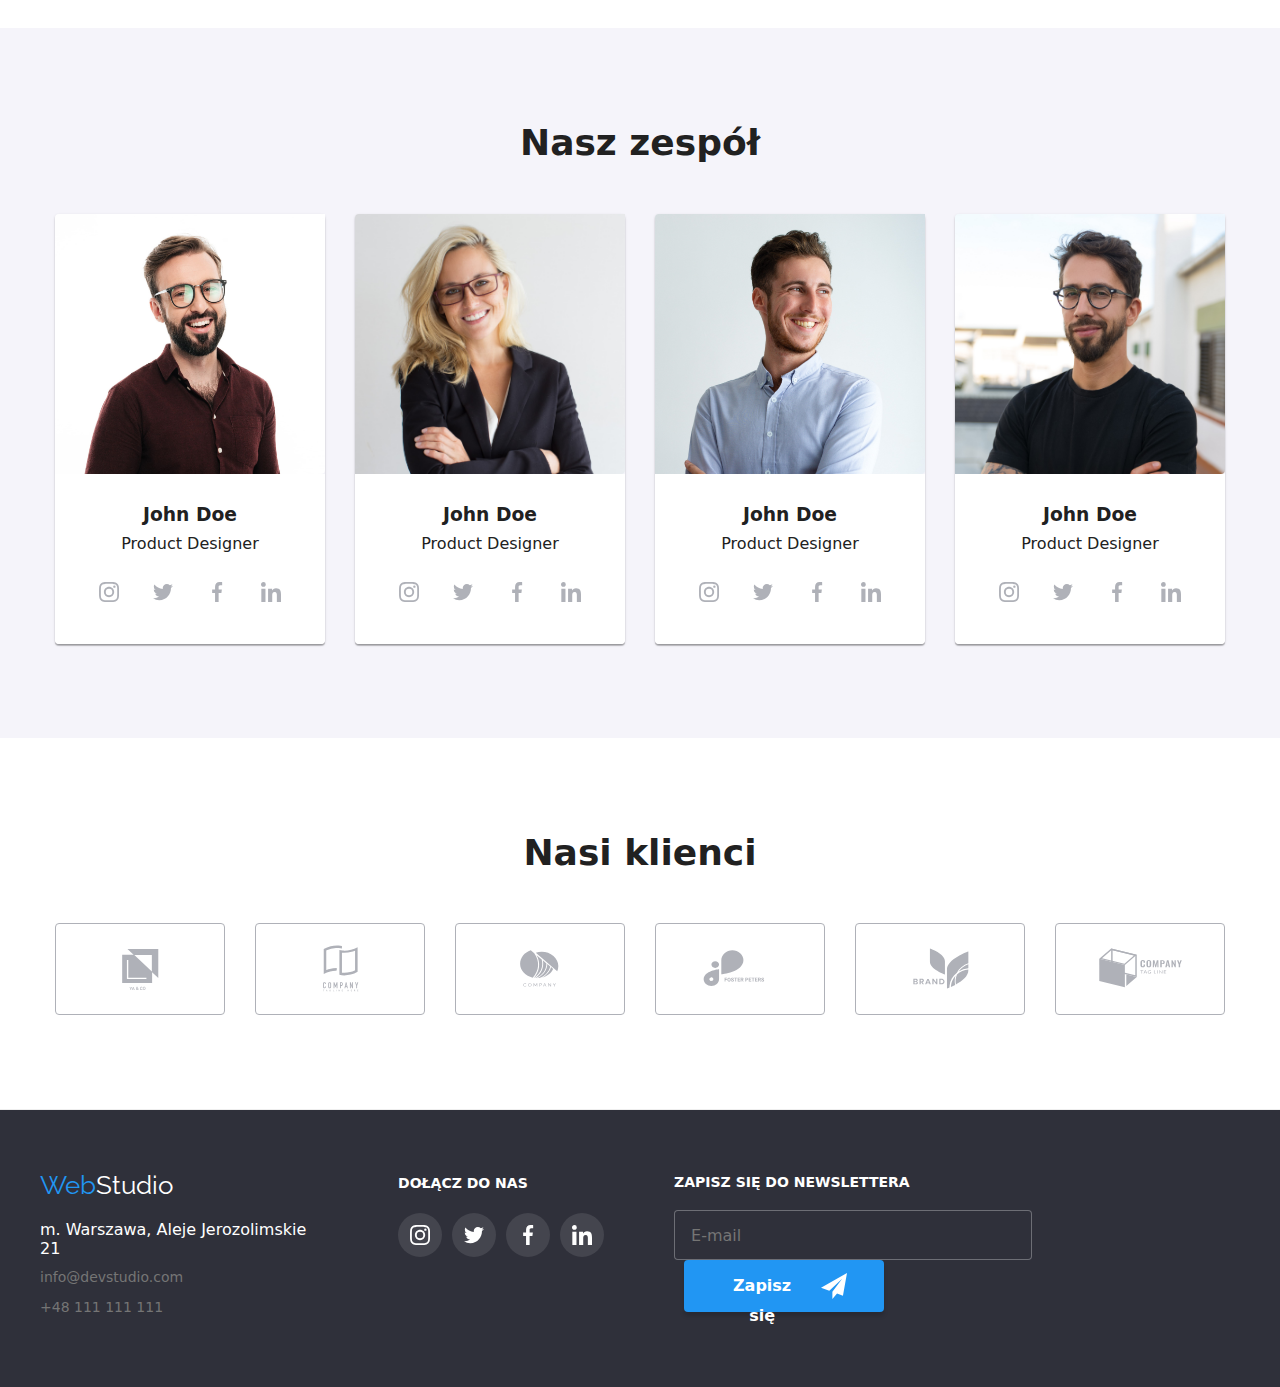
==== commit d6f9e9e0: "modified:   css/style.css 	modified:   index.html" ====
--- a/index.html
+++ b/index.html
@@ -428,7 +428,7 @@
         </div>
         <div class="center">
           <form>
-            <p class="lost">Zapisz się donewslettera</p>
+            <p class="lost">Zapisz się do newslettera</p>
             <label>
               <input
                 type="email"
@@ -477,8 +477,7 @@
                 </svg>
               </p>
             </div>
-          </div>
-          <div>
+
             <div class="sky-icon">
               <label for="user_tel" class="open-label"> Telefon </label>
               <input
@@ -496,8 +495,7 @@
                 </svg>
               </p>
             </div>
-          </div>
-          <div>
+
             <div class="sky-icon">
               <label for="user_email" class="open-label"> E-mail </label>
               <input
@@ -519,33 +517,39 @@
                 </svg>
               </p>
             </div>
+
+            <div class="sky-icon">
+              <label class="open-label">
+                Komentarz
+                <textarea
+                  name="Komentarz"
+                  placeholder="Wprowadź tekst"
+                  minlength="10"
+                  maxlength="300"
+                  class="open-bigtext"
+                ></textarea>
+              </label>
+            </div>
+            <div>
+              <label class="text-checkbox">
+                <input
+                  type="checkbox"
+                  name="acceptance"
+                  value="Oświadczam iż akceptuję Regulamin i Politykę Prywatności."
+                  class="open-checkbox"
+                  required
+                />
+                <svg width="16px" height="15px" class="checkbox-icon">
+                  <use href="./images/icon_checkbox.svg#icon-checkbox"></use>
+                </svg>
+                Oświadczam iż akceptuję
+                <a href="#">Regulamin</a>
+                i
+                <a href="#">Politykę Prywatności.</a>
+              </label>
+            </div>
+            <button type="submit" class="open-send">Wyślij</button>
           </div>
-          <div class="sky-icon">
-            <label class="open-label">
-              Komentarz
-              <textarea
-                name="Komentarz"
-                placeholder="Wprowadź tekst"
-                minlength="10"
-                maxlength="300"
-                class="open-bigtext"
-              ></textarea>
-            </label>
-          </div>
-          <label class="open-checkbox">
-            <input
-              type="checkbox"
-              name="acceptance"
-              checked
-              value="Oświadczam iż akceptuję Regulamin i Politykę Prywatności."
-            />
-            Oświadczam iż akceptuję
-            <a href="#">Regulamin</a>
-            i
-            <a href="#">Politykę Prywatności</a>
-            .
-          </label>
-          <button type="submit" class="open-send">Wyślij</button>
         </form>
       </div>
     </div>
--- a/css/style.css
+++ b/css/style.css
@@ -91,6 +91,7 @@
 .black-link:hover,
 .black-link:focus {
   color: var(--sky);
+  transition: transform 250ms cubic-bezier(0.4, 0, 0.2, 1);
 }
 .navi {
   margin-left: auto;
@@ -105,6 +106,7 @@
 .wait:hover,
 .wait:focus {
   fill: var(--sky);
+  transition: transform 250ms cubic-bezier(0.4, 0, 0.2, 1);
 }
 
 /* type main */
@@ -132,10 +134,11 @@
   padding: 40px 0px 210px;
 }
 .push {
+  font-weight: 700;
+  font-size: 16px;
+  line-height: 1.875;
   background: var(--snow);
   color: var(--night);
-  font-size: 16px;
-  line-height: 160%;
   display: block;
   border: none;
   border-radius: 5px;
@@ -144,10 +147,12 @@
 .push:focus {
   background: var(--sky);
   color: var(--milk);
+  transition: transform 250ms cubic-bezier(0.4, 0, 0.2, 1);
   cursor: pointer;
 }
 .one-push:hover {
   box-shadow: 0px 4px 4px rgba(0, 0, 0, 0.15);
+  transition: transform 250ms cubic-bezier(0.4, 0, 0.2, 1);
 }
 .service {
   width: 200px;
@@ -165,7 +170,10 @@
   line-height: 1.14;
 }
 .seat {
-  padding-bottom: 30px;
+  margin-bottom: 30px;
+  background-color: var(--snow);
+  width: auto;
+  height: auto;
 }
 .boxs {
   color: var(--cloud);
@@ -250,7 +258,7 @@
 .cheap:focus {
   background-color: var(--sky);
   cursor: pointer;
-  transition-delay: 250ms cubic-bezier(0.4, 0, 0.2, 1);
+  transition: transform 250ms cubic-bezier(0.4, 0, 0.2, 1);
 }
 .live {
   fill: var(--late);
@@ -258,7 +266,7 @@
 .live:hover,
 .live:focus {
   fill: var(--milk);
-  transition-delay: 250ms cubic-bezier(0.4, 0, 0.2, 1);
+  transition: transform 250ms cubic-bezier(0.4, 0, 0.2, 1);
 }
 .cookie {
   padding: 12px;
@@ -271,7 +279,7 @@
 .icon:focus {
   border: 1px solid var(--sky);
   cursor: pointer;
-  transition-delay: 250ms cubic-bezier(0.4, 0, 0.2, 1);
+  transition: transform 250ms cubic-bezier(0.4, 0, 0.2, 1);
 }
 .live-two {
   width: 170px;
@@ -282,7 +290,7 @@
 .live-two:hover,
 .live-two:focus {
   fill: var(--sky);
-  transition-delay: 250ms cubic-bezier(0.4, 0, 0.2, 1);
+  transition: transform 250ms cubic-bezier(0.4, 0, 0.2, 1);
 }
 .snacks {
   padding: 18px 38px;
@@ -298,6 +306,7 @@
 .five-push:hover {
   box-shadow: 0px 3px 1px rgba(0, 0, 0, 0.1), 0px 1px 2px rgba(0, 0, 0, 0.08),
     0px 2px 2px rgba(0, 0, 0, 0.12);
+  transition: transform 250ms cubic-bezier(0.4, 0, 0.2, 1);
 }
 .all-marketing {
   width: 121px;
@@ -324,6 +333,7 @@
   cursor: pointer;
   box-shadow: 0px 1px 1px rgba(0, 0, 0, 0.12), 0px 4px 4px rgba(0, 0, 0, 0.06),
     1px 4px 6px rgba(0, 0, 0, 0.16);
+  transition: transform 250ms cubic-bezier(0.4, 0, 0.2, 1);
 }
 .box-speak {
   position: relative;
@@ -336,16 +346,16 @@
   width: 100%;
   height: 100%;
   transform: translateY(100%);
-  transition: transform 250ms cubic-bezier(0.4, 0, 0.2, 1);
   background-color: #2196f3e5;
   color: var(--milk);
   font-weight: 400;
   font-size: 18px;
-  line-height: 28px;
+  line-height: 1.5555;
   justify-content: center;
 }
 .box-speak:hover .overlay {
   transform: translateX(0);
+  transition: transform 250ms cubic-bezier(0.4, 0, 0.2, 1);
 }
 .box-speak-text {
   padding: 49px 45px 49px 24px;
@@ -395,7 +405,7 @@
 .address-link:hover,
 .address-link:focus {
   color: var(--sky);
-  transition-delay: 250ms cubic-bezier(0.4, 0, 0.2, 1);
+  transition: transform 250ms cubic-bezier(0.4, 0, 0.2, 1);
 }
 .center {
   padding-top: 4px;
@@ -422,7 +432,7 @@
 .cheap-down:focus {
   background-color: var(--sky);
   cursor: pointer;
-  transition-delay: 250ms cubic-bezier(0.4, 0, 0.2, 1);
+  transition: transform 250ms cubic-bezier(0.4, 0, 0.2, 1);
 }
 .circle {
   fill: var(--milk);
@@ -441,9 +451,12 @@
   margin-top: 20px;
   border: 1px solid rgba(255, 255, 255, 0.3);
   border-radius: 4px;
-  transition-delay: 250ms cubic-bezier(0.4, 0, 0.2, 1);
+  transition: transform 250ms cubic-bezier(0.4, 0, 0.2, 1);
 }
 .push-down {
+  font-weight: 700;
+  font-size: 16px;
+  line-height: 1.875;
   background-color: var(--sky);
   color: var(--milk);
   fill: var(--milk);
@@ -460,7 +473,7 @@
   background-color: var(--snow);
   color: var(--night);
   fill: var(--night);
-  transition-delay: 250ms (0.4, 0, 0.2, 1);
+  transition: transform 250ms (0.4, 0, 0.2, 1);
 }
 .point-send {
   display: flex;
@@ -469,7 +482,7 @@
 }
 .name-send {
   font-size: 16px;
-  line-height: 30px;
+  line-height: 1.875;
   width: 82px;
   height: 30px;
 }
@@ -505,18 +518,7 @@
     0px 2px 1px rgba(0, 0, 0, 0.2);
   border-radius: 4px;
 }
-.open {
-  color: var(--night);
-  width: 448px;
-  height: 23px;
-  font-weight: 700;
-  font-size: 20px;
-  line-height: 23px;
-  text-align: center;
-  margin-top: 40px;
-  margin-bottom: 12px;
-  margin-left: 27px;
-}
+
 .close {
   position: absolute;
   right: 8px;
@@ -531,18 +533,31 @@
 
 /* type modal-form */
 
+.open {
+  color: var(--night);
+  width: 448px;
+  height: 23px;
+  font-weight: 700;
+  font-size: 20px;
+  line-height: 1.15;
+  text-align: center;
+  margin-top: 40px;
+  margin-bottom: 12px;
+  margin-left: 27px;
+}
 .open-from {
   padding-left: 40px;
+  padding-right: 40px;
 }
 .sky-icon input:focus + p {
   fill: var(--sky);
-  transition-delay: 250ms cubic-bezier(0.4, 0, 0.2, 1);
+  transition: transform 250ms cubic-bezier(0.4, 0, 0.2, 1);
 }
 .sky-icon input:focus,
 .sky-icon textarea:focus {
   outline: 0px;
   border: 1px solid var(--sky);
-  transition-delay: 250ms cubic-bezier(0.4, 0, 0.2, 1);
+  transition: transform 250ms cubic-bezier(0.4, 0, 0.2, 1);
 }
 .open-label {
   font-weight: 400;
@@ -550,50 +565,91 @@
   line-height: 14px;
   color: var(--cloud);
 }
+.open-label textarea[type="placeholder"] {
+  color: rgba(117, 117, 117, 0.5);
+}
 .open-text {
   display: flex;
-  width: 413px;
+  width: 100%;
   height: 40px;
   padding-left: 35px;
+  margin-top: 4px;
   margin-bottom: 10px;
   border-radius: 4px;
   border: 1px solid rgba(33, 33, 33, 0.2);
-  transition-delay: 250ms cubic-bezier(0.4, 0, 0.2, 1);
+  transition: transform 250ms cubic-bezier(0.4, 0, 0.2, 1);
 }
 .open-icon {
   position: absolute;
-  left: 55px;
+  left: 54px;
   transform: translateX(0%);
-  transition-delay: 250ms cubic-bezier(0.4, 0, 0.2, 1);
+  transition: transform 250ms cubic-bezier(0.4, 0, 0.2, 1);
 }
 .open-icon-name {
-  top: 18.25%;
+  top: 18.75%;
 }
 .open-icon-tel {
-  top: 30.25%;
+  top: 31.25%;
 }
 .open-icon-email {
-  top: 41.75%;
+  top: 43.75%;
 }
 .open-bigtext {
   display: flex;
-  width: 413px;
+  width: 100%;
   height: 100px;
   padding: 12px 16px;
-  margin-bottom: 10px;
+  margin-top: 4px;
+  margin-bottom: 20px;
   border-radius: 4px;
   border: 1px solid rgba(33, 33, 33, 0.2);
   resize: none;
-  transition-delay: 250ms cubic-bezier(0.4, 0, 0.2, 1);
-}
-.open-checkbox {
+  transition: transform 250ms cubic-bezier(0.4, 0, 0.2, 1);
+}
+
+.text-checkbox {
   color: var(--cloud);
   font-weight: 400;
   font-size: 14px;
   line-height: 24px;
-  margin: 20px 37px;
+  margin: 5px 30px;
+}
+.text-checkbox a {
+  color: var(--sky);
+}
+.open-checkbox {
+  position: relative;
+  align-items: center;
+  background: var(--milk);
+  margin: 0;
+  appearance: none;
+  top: 2px;
+  left: -6.5px;
+  border: 1px solid rgba(33, 33, 33, 0.2);
+  border-radius: 2px;
+  width: 16px;
+  height: 15px;
+}
+.checkbox-icon {
+  position: absolute;
+  background-color: var(--sky);
+  fill: var(--milk);
+  border: 1px solid var(--sky);
+  border-radius: 2px;
+  top: 75.5%;
+  left: 48px;
+  transform: translate(100%);
+  transition: transform 250ms cubic-bezier(0.4, 0, 0.2, 1);
+  opacity: 0;
+}
+.open-checkbox:checked + svg {
+  opacity: 1;
+  transition: transform 250ms cubic-bezier(0.4, 0, 0.2, 1);
 }
 .open-send {
+  color: var(--milk);
+  background-color: var(--sky);
+  font-weight: 700;
   font-size: 16px;
   line-height: 30px;
   width: 200px;
@@ -601,14 +657,15 @@
   margin: 30px 124px;
   border: 0px;
   border-radius: 4px;
+  box-shadow: 0px 4px 4px rgba(0, 0, 0, 0.15);
   text-align: center;
   justify-content: center;
   cursor: pointer;
 }
 .open-send:hover,
 .open-send:focus {
-  color: var(--milk);
-  background-color: var(--sky);
+  color: var(--night);
+  background-color: var(----snow);
   box-shadow: 0px 4px 4px rgba(0, 0, 0, 0.15);
-  transition-delay: 250ms cubic-bezier(0.4, 0, 0.2, 1);
-}
+  transition: transform 250ms cubic-bezier(0.4, 0, 0.2, 1);
+}
--- a/css/style.css
+++ b/css/style.css
@@ -91,6 +91,7 @@
 .black-link:hover,
 .black-link:focus {
   color: var(--sky);
+  transition: transform 250ms cubic-bezier(0.4, 0, 0.2, 1);
 }
 .navi {
   margin-left: auto;
@@ -105,6 +106,7 @@
 .wait:hover,
 .wait:focus {
   fill: var(--sky);
+  transition: transform 250ms cubic-bezier(0.4, 0, 0.2, 1);
 }
 
 /* type main */
@@ -132,10 +134,11 @@
   padding: 40px 0px 210px;
 }
 .push {
+  font-weight: 700;
+  font-size: 16px;
+  line-height: 1.875;
   background: var(--snow);
   color: var(--night);
-  font-size: 16px;
-  line-height: 160%;
   display: block;
   border: none;
   border-radius: 5px;
@@ -144,10 +147,12 @@
 .push:focus {
   background: var(--sky);
   color: var(--milk);
+  transition: transform 250ms cubic-bezier(0.4, 0, 0.2, 1);
   cursor: pointer;
 }
 .one-push:hover {
   box-shadow: 0px 4px 4px rgba(0, 0, 0, 0.15);
+  transition: transform 250ms cubic-bezier(0.4, 0, 0.2, 1);
 }
 .service {
   width: 200px;
@@ -165,7 +170,10 @@
   line-height: 1.14;
 }
 .seat {
-  padding-bottom: 30px;
+  margin-bottom: 30px;
+  background-color: var(--snow);
+  width: auto;
+  height: auto;
 }
 .boxs {
   color: var(--cloud);
@@ -250,7 +258,7 @@
 .cheap:focus {
   background-color: var(--sky);
   cursor: pointer;
-  transition-delay: 250ms cubic-bezier(0.4, 0, 0.2, 1);
+  transition: transform 250ms cubic-bezier(0.4, 0, 0.2, 1);
 }
 .live {
   fill: var(--late);
@@ -258,7 +266,7 @@
 .live:hover,
 .live:focus {
   fill: var(--milk);
-  transition-delay: 250ms cubic-bezier(0.4, 0, 0.2, 1);
+  transition: transform 250ms cubic-bezier(0.4, 0, 0.2, 1);
 }
 .cookie {
   padding: 12px;
@@ -271,7 +279,7 @@
 .icon:focus {
   border: 1px solid var(--sky);
   cursor: pointer;
-  transition-delay: 250ms cubic-bezier(0.4, 0, 0.2, 1);
+  transition: transform 250ms cubic-bezier(0.4, 0, 0.2, 1);
 }
 .live-two {
   width: 170px;
@@ -282,7 +290,7 @@
 .live-two:hover,
 .live-two:focus {
   fill: var(--sky);
-  transition-delay: 250ms cubic-bezier(0.4, 0, 0.2, 1);
+  transition: transform 250ms cubic-bezier(0.4, 0, 0.2, 1);
 }
 .snacks {
   padding: 18px 38px;
@@ -298,6 +306,7 @@
 .five-push:hover {
   box-shadow: 0px 3px 1px rgba(0, 0, 0, 0.1), 0px 1px 2px rgba(0, 0, 0, 0.08),
     0px 2px 2px rgba(0, 0, 0, 0.12);
+  transition: transform 250ms cubic-bezier(0.4, 0, 0.2, 1);
 }
 .all-marketing {
   width: 121px;
@@ -324,6 +333,7 @@
   cursor: pointer;
   box-shadow: 0px 1px 1px rgba(0, 0, 0, 0.12), 0px 4px 4px rgba(0, 0, 0, 0.06),
     1px 4px 6px rgba(0, 0, 0, 0.16);
+  transition: transform 250ms cubic-bezier(0.4, 0, 0.2, 1);
 }
 .box-speak {
   position: relative;
@@ -336,16 +346,16 @@
   width: 100%;
   height: 100%;
   transform: translateY(100%);
-  transition: transform 250ms cubic-bezier(0.4, 0, 0.2, 1);
   background-color: #2196f3e5;
   color: var(--milk);
   font-weight: 400;
   font-size: 18px;
-  line-height: 28px;
+  line-height: 1.5555;
   justify-content: center;
 }
 .box-speak:hover .overlay {
   transform: translateX(0);
+  transition: transform 250ms cubic-bezier(0.4, 0, 0.2, 1);
 }
 .box-speak-text {
   padding: 49px 45px 49px 24px;
@@ -395,7 +405,7 @@
 .address-link:hover,
 .address-link:focus {
   color: var(--sky);
-  transition-delay: 250ms cubic-bezier(0.4, 0, 0.2, 1);
+  transition: transform 250ms cubic-bezier(0.4, 0, 0.2, 1);
 }
 .center {
   padding-top: 4px;
@@ -422,7 +432,7 @@
 .cheap-down:focus {
   background-color: var(--sky);
   cursor: pointer;
-  transition-delay: 250ms cubic-bezier(0.4, 0, 0.2, 1);
+  transition: transform 250ms cubic-bezier(0.4, 0, 0.2, 1);
 }
 .circle {
   fill: var(--milk);
@@ -441,9 +451,12 @@
   margin-top: 20px;
   border: 1px solid rgba(255, 255, 255, 0.3);
   border-radius: 4px;
-  transition-delay: 250ms cubic-bezier(0.4, 0, 0.2, 1);
+  transition: transform 250ms cubic-bezier(0.4, 0, 0.2, 1);
 }
 .push-down {
+  font-weight: 700;
+  font-size: 16px;
+  line-height: 1.875;
   background-color: var(--sky);
   color: var(--milk);
   fill: var(--milk);
@@ -460,7 +473,7 @@
   background-color: var(--snow);
   color: var(--night);
   fill: var(--night);
-  transition-delay: 250ms (0.4, 0, 0.2, 1);
+  transition: transform 250ms (0.4, 0, 0.2, 1);
 }
 .point-send {
   display: flex;
@@ -469,7 +482,7 @@
 }
 .name-send {
   font-size: 16px;
-  line-height: 30px;
+  line-height: 1.875;
   width: 82px;
   height: 30px;
 }
@@ -505,18 +518,7 @@
     0px 2px 1px rgba(0, 0, 0, 0.2);
   border-radius: 4px;
 }
-.open {
-  color: var(--night);
-  width: 448px;
-  height: 23px;
-  font-weight: 700;
-  font-size: 20px;
-  line-height: 23px;
-  text-align: center;
-  margin-top: 40px;
-  margin-bottom: 12px;
-  margin-left: 27px;
-}
+
 .close {
   position: absolute;
   right: 8px;
@@ -531,18 +533,31 @@
 
 /* type modal-form */
 
+.open {
+  color: var(--night);
+  width: 448px;
+  height: 23px;
+  font-weight: 700;
+  font-size: 20px;
+  line-height: 1.15;
+  text-align: center;
+  margin-top: 40px;
+  margin-bottom: 12px;
+  margin-left: 27px;
+}
 .open-from {
   padding-left: 40px;
+  padding-right: 40px;
 }
 .sky-icon input:focus + p {
   fill: var(--sky);
-  transition-delay: 250ms cubic-bezier(0.4, 0, 0.2, 1);
+  transition: transform 250ms cubic-bezier(0.4, 0, 0.2, 1);
 }
 .sky-icon input:focus,
 .sky-icon textarea:focus {
   outline: 0px;
   border: 1px solid var(--sky);
-  transition-delay: 250ms cubic-bezier(0.4, 0, 0.2, 1);
+  transition: transform 250ms cubic-bezier(0.4, 0, 0.2, 1);
 }
 .open-label {
   font-weight: 400;
@@ -550,50 +565,91 @@
   line-height: 14px;
   color: var(--cloud);
 }
+.open-label textarea[type="placeholder"] {
+  color: rgba(117, 117, 117, 0.5);
+}
 .open-text {
   display: flex;
-  width: 413px;
+  width: 100%;
   height: 40px;
   padding-left: 35px;
+  margin-top: 4px;
   margin-bottom: 10px;
   border-radius: 4px;
   border: 1px solid rgba(33, 33, 33, 0.2);
-  transition-delay: 250ms cubic-bezier(0.4, 0, 0.2, 1);
+  transition: transform 250ms cubic-bezier(0.4, 0, 0.2, 1);
 }
 .open-icon {
   position: absolute;
-  left: 55px;
+  left: 54px;
   transform: translateX(0%);
-  transition-delay: 250ms cubic-bezier(0.4, 0, 0.2, 1);
+  transition: transform 250ms cubic-bezier(0.4, 0, 0.2, 1);
 }
 .open-icon-name {
-  top: 18.25%;
+  top: 18.75%;
 }
 .open-icon-tel {
-  top: 30.25%;
+  top: 31.25%;
 }
 .open-icon-email {
-  top: 41.75%;
+  top: 43.75%;
 }
 .open-bigtext {
   display: flex;
-  width: 413px;
+  width: 100%;
   height: 100px;
   padding: 12px 16px;
-  margin-bottom: 10px;
+  margin-top: 4px;
+  margin-bottom: 20px;
   border-radius: 4px;
   border: 1px solid rgba(33, 33, 33, 0.2);
   resize: none;
-  transition-delay: 250ms cubic-bezier(0.4, 0, 0.2, 1);
-}
-.open-checkbox {
+  transition: transform 250ms cubic-bezier(0.4, 0, 0.2, 1);
+}
+
+.text-checkbox {
   color: var(--cloud);
   font-weight: 400;
   font-size: 14px;
   line-height: 24px;
-  margin: 20px 37px;
+  margin: 5px 30px;
+}
+.text-checkbox a {
+  color: var(--sky);
+}
+.open-checkbox {
+  position: relative;
+  align-items: center;
+  background: var(--milk);
+  margin: 0;
+  appearance: none;
+  top: 2px;
+  left: -6.5px;
+  border: 1px solid rgba(33, 33, 33, 0.2);
+  border-radius: 2px;
+  width: 16px;
+  height: 15px;
+}
+.checkbox-icon {
+  position: absolute;
+  background-color: var(--sky);
+  fill: var(--milk);
+  border: 1px solid var(--sky);
+  border-radius: 2px;
+  top: 75.5%;
+  left: 48px;
+  transform: translate(100%);
+  transition: transform 250ms cubic-bezier(0.4, 0, 0.2, 1);
+  opacity: 0;
+}
+.open-checkbox:checked + svg {
+  opacity: 1;
+  transition: transform 250ms cubic-bezier(0.4, 0, 0.2, 1);
 }
 .open-send {
+  color: var(--milk);
+  background-color: var(--sky);
+  font-weight: 700;
   font-size: 16px;
   line-height: 30px;
   width: 200px;
@@ -601,14 +657,15 @@
   margin: 30px 124px;
   border: 0px;
   border-radius: 4px;
+  box-shadow: 0px 4px 4px rgba(0, 0, 0, 0.15);
   text-align: center;
   justify-content: center;
   cursor: pointer;
 }
 .open-send:hover,
 .open-send:focus {
-  color: var(--milk);
-  background-color: var(--sky);
+  color: var(--night);
+  background-color: var(----snow);
   box-shadow: 0px 4px 4px rgba(0, 0, 0, 0.15);
-  transition-delay: 250ms cubic-bezier(0.4, 0, 0.2, 1);
-}
+  transition: transform 250ms cubic-bezier(0.4, 0, 0.2, 1);
+}
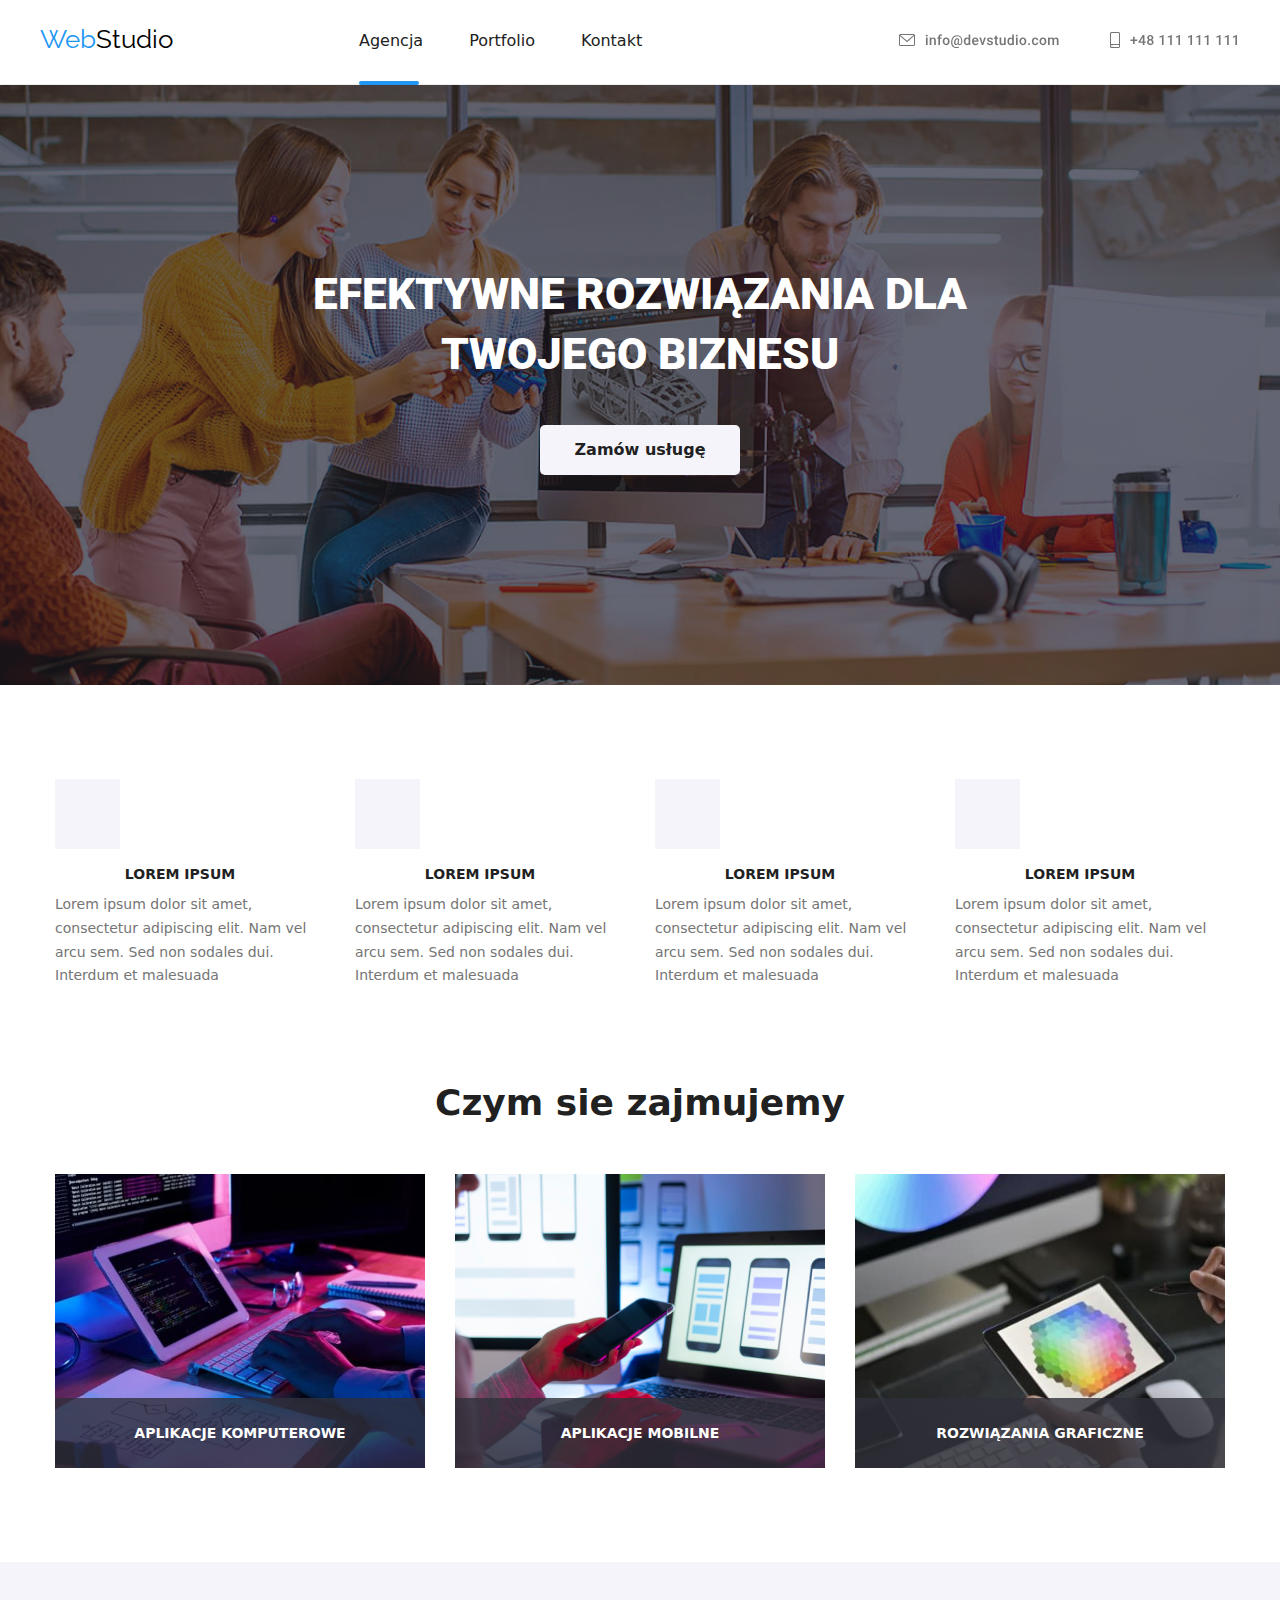
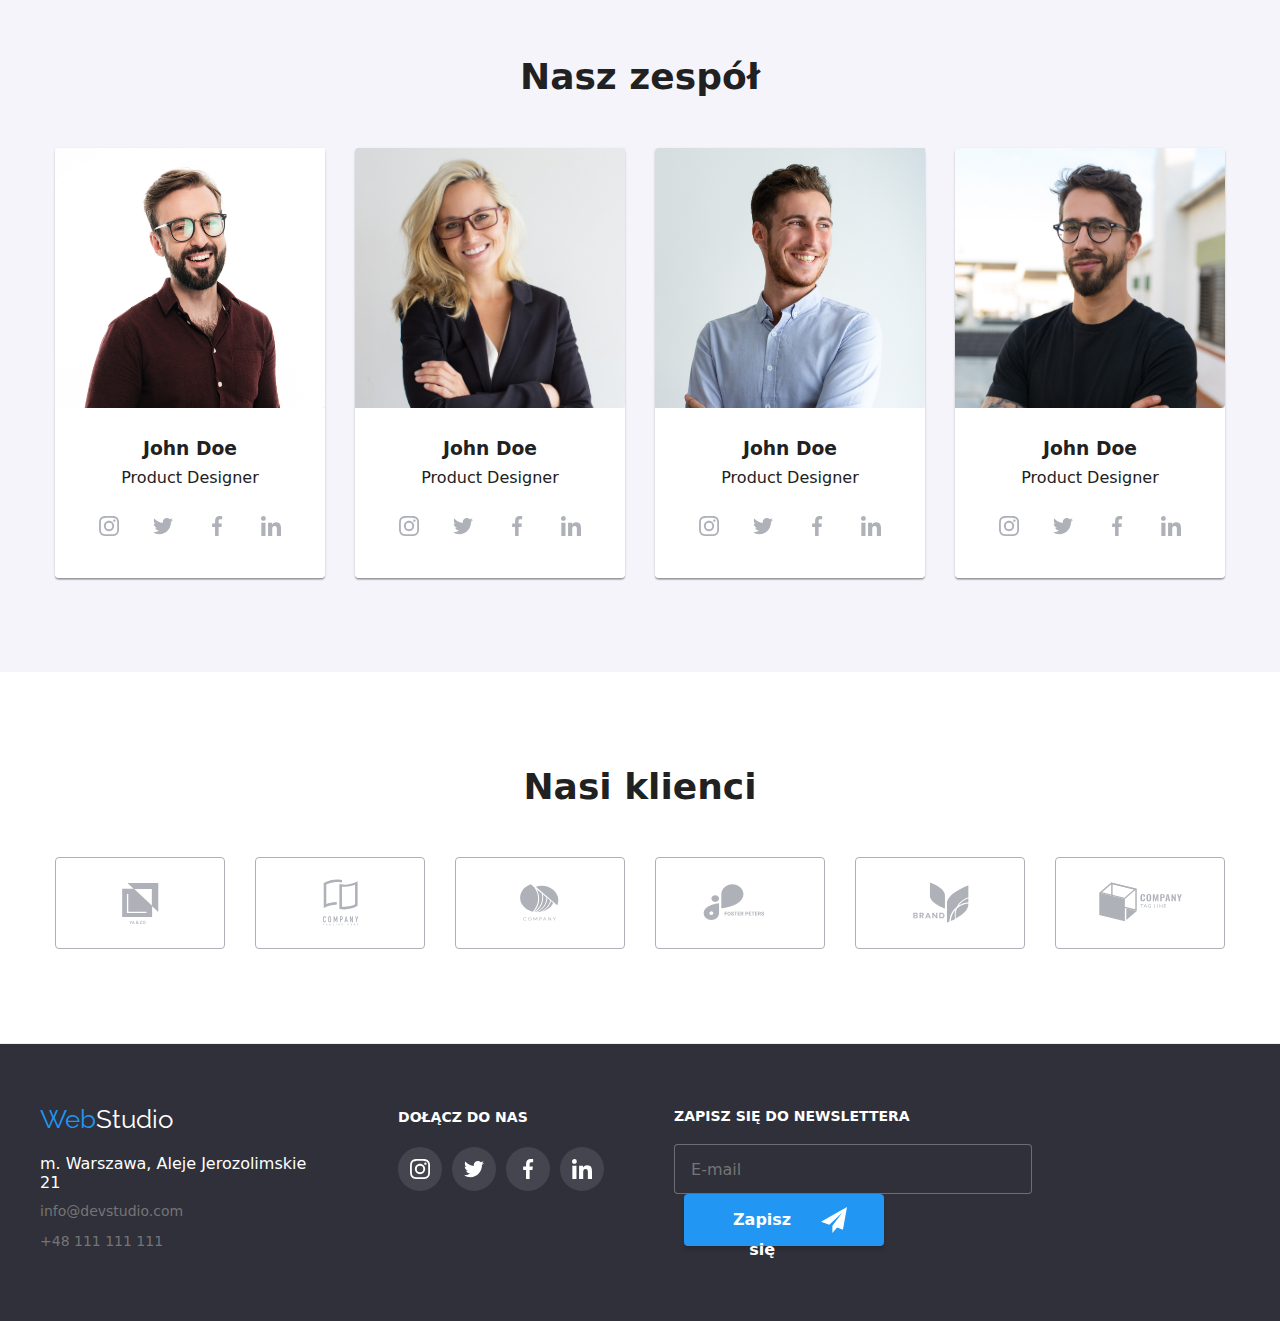
==== commit 1729ea3c: "modified:   index.html" ====
--- a/index.html
+++ b/index.html
@@ -88,8 +88,8 @@
           <ul class="mag wrapper">
             <li>
               <h3 class="box">
-                <svg class="seat" width="270px" height="120px">
-                  <use href="./images/icons.svg#icon-Group-1"></use>
+                <svg class="seat" width="65px" height="70px">
+                  <use href="./images/icons2.svg#icon-antenna-1"></use>
                 </svg>
                 LOREM IPSUM
               </h3>
@@ -100,8 +100,8 @@
             </li>
             <li>
               <h3 class="box">
-                <svg class="seat" width="270px" height="120px">
-                  <use href="./images/icons.svg#icon-Group-2"></use>
+                <svg class="seat" width="65px" height="70px">
+                  <use href="./images/icons2.svg#icon-clock-1"></use>
                 </svg>
                 LOREM IPSUM
               </h3>
@@ -112,8 +112,8 @@
             </li>
             <li>
               <h3 class="box">
-                <svg class="seat" width="270px" height="120px">
-                  <use href="./images/icons.svg#icon-Group-3"></use>
+                <svg class="seat" width="65px" height="70px">
+                  <use href="./images/icons2.svg#icon-diagram-1"></use>
                 </svg>
                 LOREM IPSUM
               </h3>
@@ -124,8 +124,8 @@
             </li>
             <li>
               <h3 class="box">
-                <svg class="seat" width="270px" height="120px">
-                  <use href="./images/icons.svg#icon-Group-4"></use>
+                <svg class="seat" width="65px" height="70px">
+                  <use href="./images/icons2.svg#icon-astronaut-1"></use>
                 </svg>
                 LOREM IPSUM
               </h3>
@@ -532,6 +532,10 @@
             </div>
             <div>
               <label class="text-checkbox">
+                Oświadczam iż akceptuję
+                <a href="#">Regulamin</a>
+                i
+                <a href="#">Politykę Prywatności.</a>
                 <input
                   type="checkbox"
                   name="acceptance"
@@ -542,10 +546,6 @@
                 <svg width="16px" height="15px" class="checkbox-icon">
                   <use href="./images/icon_checkbox.svg#icon-checkbox"></use>
                 </svg>
-                Oświadczam iż akceptuję
-                <a href="#">Regulamin</a>
-                i
-                <a href="#">Politykę Prywatności.</a>
               </label>
             </div>
             <button type="submit" class="open-send">Wyślij</button>
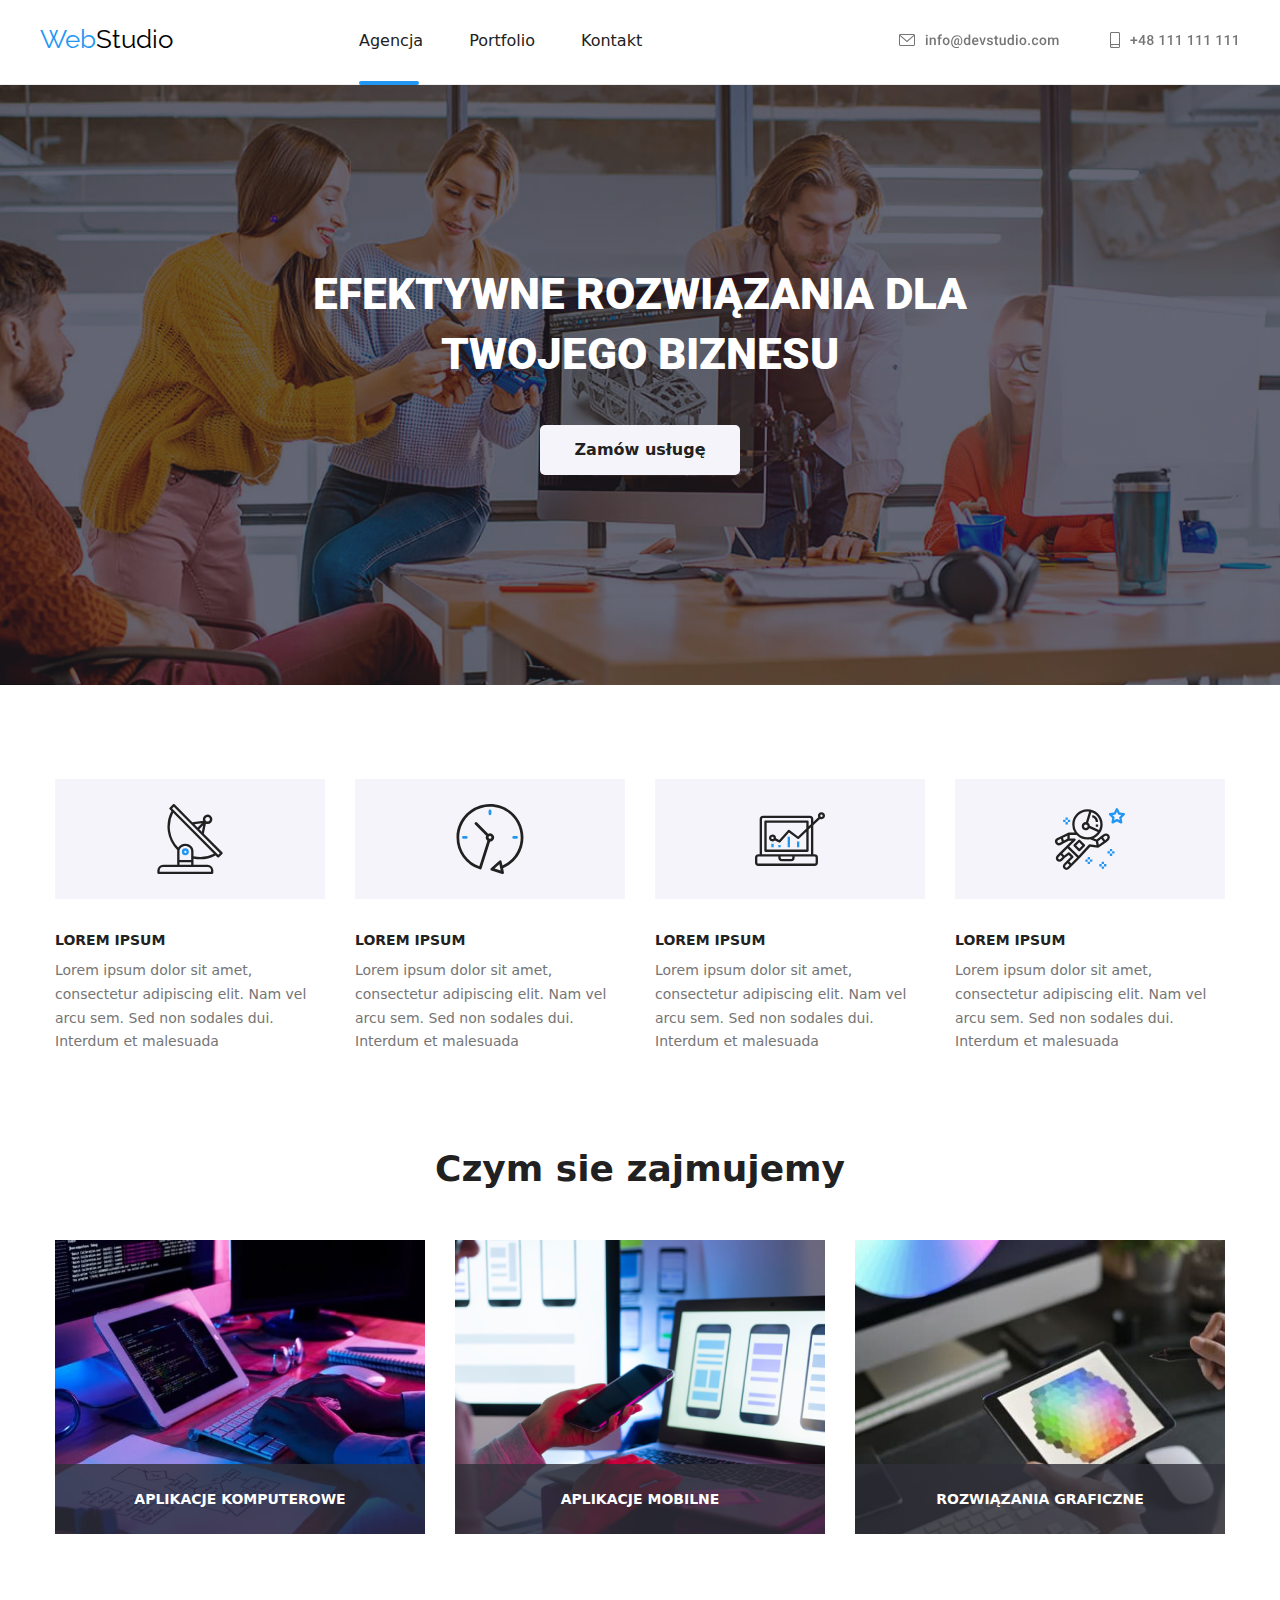
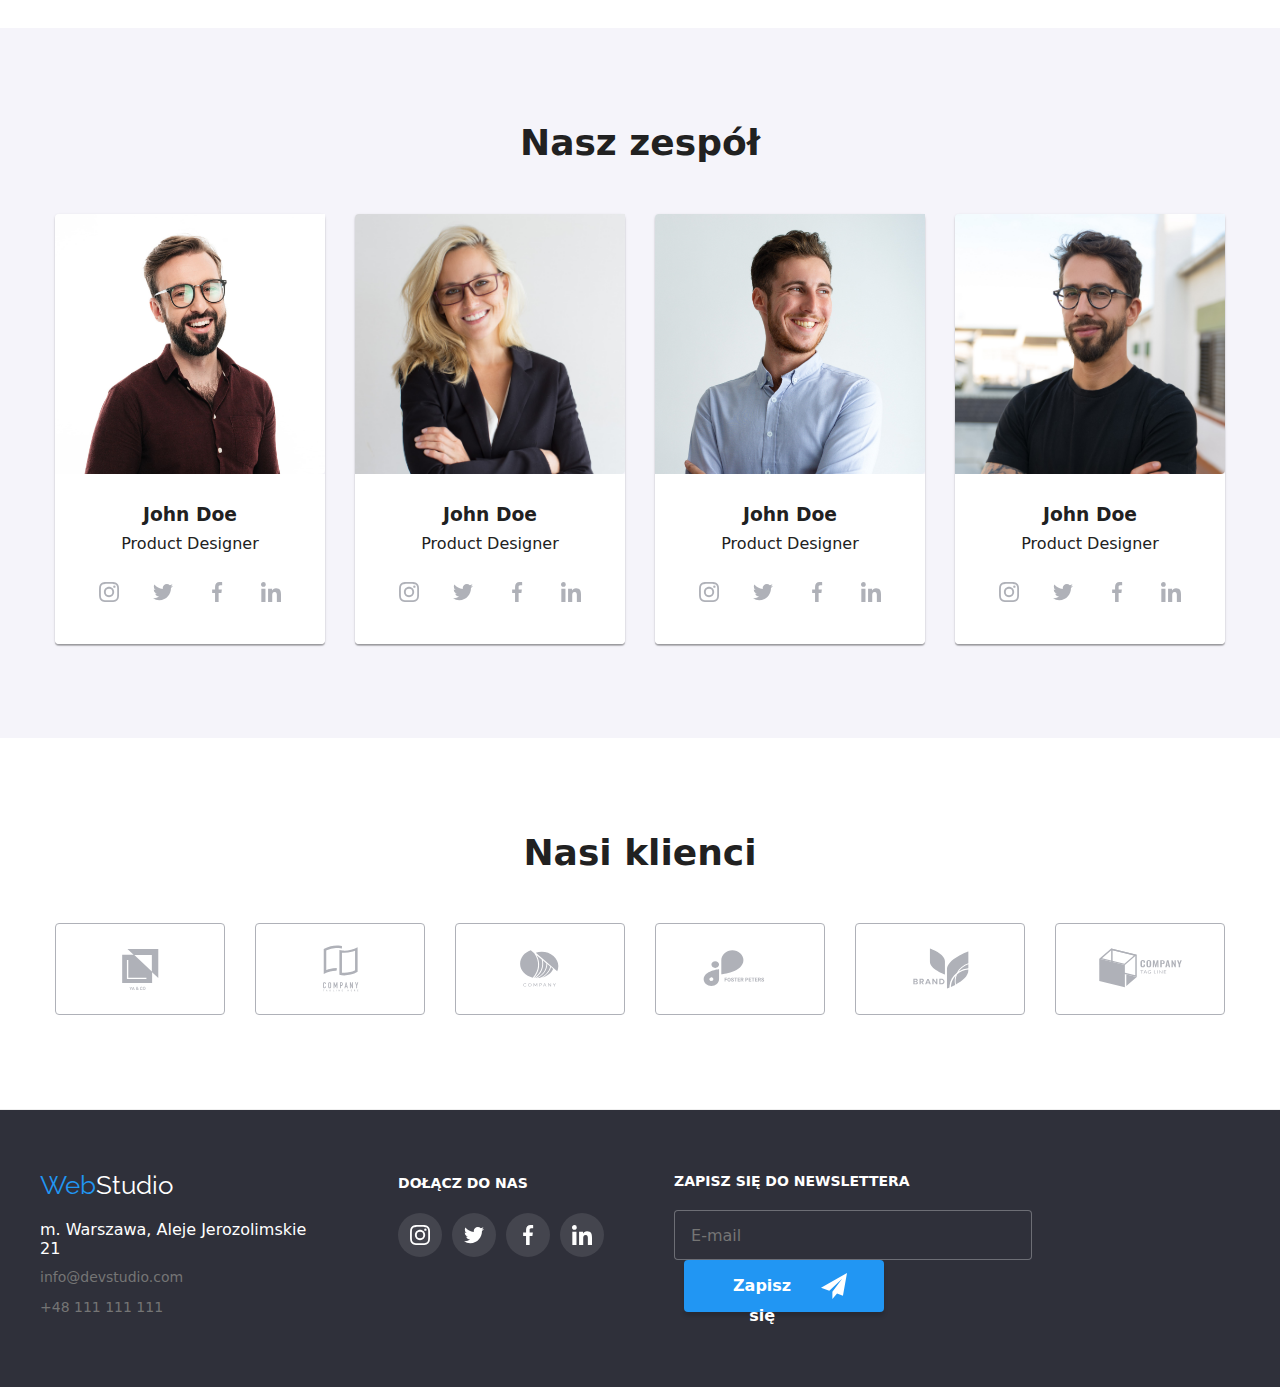
==== commit 6134e33a: "modified:   css/style.css modified:   index.html" ====
--- a/index.html
+++ b/index.html
@@ -532,10 +532,6 @@
             </div>
             <div>
               <label class="text-checkbox">
-                Oświadczam iż akceptuję
-                <a href="#">Regulamin</a>
-                i
-                <a href="#">Politykę Prywatności.</a>
                 <input
                   type="checkbox"
                   name="acceptance"
@@ -546,6 +542,10 @@
                 <svg width="16px" height="15px" class="checkbox-icon">
                   <use href="./images/icon_checkbox.svg#icon-checkbox"></use>
                 </svg>
+                Oświadczam iż akceptuję
+                <a href="#">Regulamin</a>
+                i
+                <a href="#">Politykę Prywatności.</a>
               </label>
             </div>
             <button type="submit" class="open-send">Wyślij</button>
--- a/css/style.css
+++ b/css/style.css
@@ -91,7 +91,7 @@
 .black-link:hover,
 .black-link:focus {
   color: var(--sky);
-  transition: transform 250ms cubic-bezier(0.4, 0, 0.2, 1);
+  transition: 250ms cubic-bezier(0.4, 0, 0.2, 1);
 }
 .navi {
   margin-left: auto;
@@ -106,7 +106,7 @@
 .wait:hover,
 .wait:focus {
   fill: var(--sky);
-  transition: transform 250ms cubic-bezier(0.4, 0, 0.2, 1);
+  transition: 250ms cubic-bezier(0.4, 0, 0.2, 1);
 }
 
 /* type main */
@@ -147,12 +147,12 @@
 .push:focus {
   background: var(--sky);
   color: var(--milk);
-  transition: transform 250ms cubic-bezier(0.4, 0, 0.2, 1);
+  transition: 250ms cubic-bezier(0.4, 0, 0.2, 1);
   cursor: pointer;
 }
 .one-push:hover {
   box-shadow: 0px 4px 4px rgba(0, 0, 0, 0.15);
-  transition: transform 250ms cubic-bezier(0.4, 0, 0.2, 1);
+  transition: 250ms cubic-bezier(0.4, 0, 0.2, 1);
 }
 .service {
   width: 200px;
@@ -170,11 +170,14 @@
   line-height: 1.14;
 }
 .seat {
+  background-color: var(--snow);
+  width: 270px;
+  height: 120px;
   margin-bottom: 30px;
-  background-color: var(--snow);
-  width: auto;
-  height: auto;
-}
+  padding: 25px 0px;
+  text-align: center;
+}
+
 .boxs {
   color: var(--cloud);
   font-weight: 400;
@@ -215,7 +218,7 @@
   color: var(--milk);
   font-weight: 700;
   font-size: 14px;
-  line-height: 16.5px;
+  line-height: 1.18;
   text-align: center;
 }
 .box-title-text {
@@ -258,7 +261,7 @@
 .cheap:focus {
   background-color: var(--sky);
   cursor: pointer;
-  transition: transform 250ms cubic-bezier(0.4, 0, 0.2, 1);
+  transition: 250ms cubic-bezier(0.4, 0, 0.2, 1);
 }
 .live {
   fill: var(--late);
@@ -266,7 +269,7 @@
 .live:hover,
 .live:focus {
   fill: var(--milk);
-  transition: transform 250ms cubic-bezier(0.4, 0, 0.2, 1);
+  transition: 250ms cubic-bezier(0.4, 0, 0.2, 1);
 }
 .cookie {
   padding: 12px;
@@ -279,7 +282,7 @@
 .icon:focus {
   border: 1px solid var(--sky);
   cursor: pointer;
-  transition: transform 250ms cubic-bezier(0.4, 0, 0.2, 1);
+  transition: 250ms cubic-bezier(0.4, 0, 0.2, 1);
 }
 .live-two {
   width: 170px;
@@ -290,7 +293,7 @@
 .live-two:hover,
 .live-two:focus {
   fill: var(--sky);
-  transition: transform 250ms cubic-bezier(0.4, 0, 0.2, 1);
+  transition: 250ms cubic-bezier(0.4, 0, 0.2, 1);
 }
 .snacks {
   padding: 18px 38px;
@@ -306,7 +309,7 @@
 .five-push:hover {
   box-shadow: 0px 3px 1px rgba(0, 0, 0, 0.1), 0px 1px 2px rgba(0, 0, 0, 0.08),
     0px 2px 2px rgba(0, 0, 0, 0.12);
-  transition: transform 250ms cubic-bezier(0.4, 0, 0.2, 1);
+  transition: 250ms cubic-bezier(0.4, 0, 0.2, 1);
 }
 .all-marketing {
   width: 121px;
@@ -333,7 +336,7 @@
   cursor: pointer;
   box-shadow: 0px 1px 1px rgba(0, 0, 0, 0.12), 0px 4px 4px rgba(0, 0, 0, 0.06),
     1px 4px 6px rgba(0, 0, 0, 0.16);
-  transition: transform 250ms cubic-bezier(0.4, 0, 0.2, 1);
+  transition: 250ms cubic-bezier(0.4, 0, 0.2, 1);
 }
 .box-speak {
   position: relative;
@@ -405,7 +408,7 @@
 .address-link:hover,
 .address-link:focus {
   color: var(--sky);
-  transition: transform 250ms cubic-bezier(0.4, 0, 0.2, 1);
+  transition: 250ms cubic-bezier(0.4, 0, 0.2, 1);
 }
 .center {
   padding-top: 4px;
@@ -415,7 +418,7 @@
   color: var(--milk);
   font-weight: 700;
   font-size: 14px;
-  line-height: 16px;
+  line-height: 1.14;
   text-transform: uppercase;
 }
 .four-circle {
@@ -432,7 +435,7 @@
 .cheap-down:focus {
   background-color: var(--sky);
   cursor: pointer;
-  transition: transform 250ms cubic-bezier(0.4, 0, 0.2, 1);
+  transition: 250ms cubic-bezier(0.4, 0, 0.2, 1);
 }
 .circle {
   fill: var(--milk);
@@ -441,7 +444,7 @@
 .circle:focus {
   fill: var(--milk);
   cursor: pointer;
-  transition-delay: 250ms cubic-bezier(0.4, 0, 0.2, 1);
+  transition: 250ms cubic-bezier(0.4, 0, 0.2, 1);
 }
 .letter {
   background-color: var(--fog);
@@ -451,7 +454,7 @@
   margin-top: 20px;
   border: 1px solid rgba(255, 255, 255, 0.3);
   border-radius: 4px;
-  transition: transform 250ms cubic-bezier(0.4, 0, 0.2, 1);
+  transition: 250ms cubic-bezier(0.4, 0, 0.2, 1);
 }
 .push-down {
   font-weight: 700;
@@ -473,7 +476,7 @@
   background-color: var(--snow);
   color: var(--night);
   fill: var(--night);
-  transition: transform 250ms (0.4, 0, 0.2, 1);
+  transition: 250ms cubic-bezier(0.4, 0, 0.2, 1);
 }
 .point-send {
   display: flex;
@@ -551,18 +554,18 @@
 }
 .sky-icon input:focus + p {
   fill: var(--sky);
-  transition: transform 250ms cubic-bezier(0.4, 0, 0.2, 1);
+  transition: 250ms cubic-bezier(0.4, 0, 0.2, 1);
 }
 .sky-icon input:focus,
 .sky-icon textarea:focus {
   outline: 0px;
   border: 1px solid var(--sky);
-  transition: transform 250ms cubic-bezier(0.4, 0, 0.2, 1);
+  transition: 250ms cubic-bezier(0.4, 0, 0.2, 1);
 }
 .open-label {
   font-weight: 400;
   font-size: 12px;
-  line-height: 14px;
+  line-height: 1.166;
   color: var(--cloud);
 }
 .open-label textarea[type="placeholder"] {
@@ -577,13 +580,13 @@
   margin-bottom: 10px;
   border-radius: 4px;
   border: 1px solid rgba(33, 33, 33, 0.2);
-  transition: transform 250ms cubic-bezier(0.4, 0, 0.2, 1);
+  transition: 250ms cubic-bezier(0.4, 0, 0.2, 1);
 }
 .open-icon {
   position: absolute;
   left: 54px;
   transform: translateX(0%);
-  transition: transform 250ms cubic-bezier(0.4, 0, 0.2, 1);
+  transition: 250ms cubic-bezier(0.4, 0, 0.2, 1);
 }
 .open-icon-name {
   top: 18.75%;
@@ -604,31 +607,33 @@
   border-radius: 4px;
   border: 1px solid rgba(33, 33, 33, 0.2);
   resize: none;
-  transition: transform 250ms cubic-bezier(0.4, 0, 0.2, 1);
+  transition: 250ms cubic-bezier(0.4, 0, 0.2, 1);
 }
 
 .text-checkbox {
   color: var(--cloud);
   font-weight: 400;
   font-size: 14px;
-  line-height: 24px;
-  margin: 5px 30px;
+  line-height: 1.7;
+  display: flex;
+  justify-content: start;
+  align-items: center;
+  gap: 4px;
+  margin: 20px 16px;
 }
 .text-checkbox a {
   color: var(--sky);
 }
 .open-checkbox {
-  position: relative;
   align-items: center;
   background: var(--milk);
   margin: 0;
   appearance: none;
-  top: 2px;
-  left: -6.5px;
   border: 1px solid rgba(33, 33, 33, 0.2);
   border-radius: 2px;
   width: 16px;
   height: 15px;
+  margin-right: 7px;
 }
 .checkbox-icon {
   position: absolute;
@@ -636,25 +641,22 @@
   fill: var(--milk);
   border: 1px solid var(--sky);
   border-radius: 2px;
-  top: 75.5%;
-  left: 48px;
-  transform: translate(100%);
-  transition: transform 250ms cubic-bezier(0.4, 0, 0.2, 1);
+  transition: 250ms cubic-bezier(0.4, 0, 0.2, 1);
   opacity: 0;
 }
 .open-checkbox:checked + svg {
   opacity: 1;
-  transition: transform 250ms cubic-bezier(0.4, 0, 0.2, 1);
+  transition: 250ms cubic-bezier(0.4, 0, 0.2, 1);
 }
 .open-send {
   color: var(--milk);
   background-color: var(--sky);
   font-weight: 700;
   font-size: 16px;
-  line-height: 30px;
+  line-height: 1.875;
   width: 200px;
   height: 50px;
-  margin: 30px 124px;
+  margin: 10px 124px;
   border: 0px;
   border-radius: 4px;
   box-shadow: 0px 4px 4px rgba(0, 0, 0, 0.15);
@@ -667,5 +669,5 @@
   color: var(--night);
   background-color: var(----snow);
   box-shadow: 0px 4px 4px rgba(0, 0, 0, 0.15);
-  transition: transform 250ms cubic-bezier(0.4, 0, 0.2, 1);
-}
+  transition: 250ms cubic-bezier(0.4, 0, 0.2, 1);
+}
--- a/css/style.css
+++ b/css/style.css
@@ -91,7 +91,7 @@
 .black-link:hover,
 .black-link:focus {
   color: var(--sky);
-  transition: transform 250ms cubic-bezier(0.4, 0, 0.2, 1);
+  transition: 250ms cubic-bezier(0.4, 0, 0.2, 1);
 }
 .navi {
   margin-left: auto;
@@ -106,7 +106,7 @@
 .wait:hover,
 .wait:focus {
   fill: var(--sky);
-  transition: transform 250ms cubic-bezier(0.4, 0, 0.2, 1);
+  transition: 250ms cubic-bezier(0.4, 0, 0.2, 1);
 }
 
 /* type main */
@@ -147,12 +147,12 @@
 .push:focus {
   background: var(--sky);
   color: var(--milk);
-  transition: transform 250ms cubic-bezier(0.4, 0, 0.2, 1);
+  transition: 250ms cubic-bezier(0.4, 0, 0.2, 1);
   cursor: pointer;
 }
 .one-push:hover {
   box-shadow: 0px 4px 4px rgba(0, 0, 0, 0.15);
-  transition: transform 250ms cubic-bezier(0.4, 0, 0.2, 1);
+  transition: 250ms cubic-bezier(0.4, 0, 0.2, 1);
 }
 .service {
   width: 200px;
@@ -170,11 +170,14 @@
   line-height: 1.14;
 }
 .seat {
+  background-color: var(--snow);
+  width: 270px;
+  height: 120px;
   margin-bottom: 30px;
-  background-color: var(--snow);
-  width: auto;
-  height: auto;
-}
+  padding: 25px 0px;
+  text-align: center;
+}
+
 .boxs {
   color: var(--cloud);
   font-weight: 400;
@@ -215,7 +218,7 @@
   color: var(--milk);
   font-weight: 700;
   font-size: 14px;
-  line-height: 16.5px;
+  line-height: 1.18;
   text-align: center;
 }
 .box-title-text {
@@ -258,7 +261,7 @@
 .cheap:focus {
   background-color: var(--sky);
   cursor: pointer;
-  transition: transform 250ms cubic-bezier(0.4, 0, 0.2, 1);
+  transition: 250ms cubic-bezier(0.4, 0, 0.2, 1);
 }
 .live {
   fill: var(--late);
@@ -266,7 +269,7 @@
 .live:hover,
 .live:focus {
   fill: var(--milk);
-  transition: transform 250ms cubic-bezier(0.4, 0, 0.2, 1);
+  transition: 250ms cubic-bezier(0.4, 0, 0.2, 1);
 }
 .cookie {
   padding: 12px;
@@ -279,7 +282,7 @@
 .icon:focus {
   border: 1px solid var(--sky);
   cursor: pointer;
-  transition: transform 250ms cubic-bezier(0.4, 0, 0.2, 1);
+  transition: 250ms cubic-bezier(0.4, 0, 0.2, 1);
 }
 .live-two {
   width: 170px;
@@ -290,7 +293,7 @@
 .live-two:hover,
 .live-two:focus {
   fill: var(--sky);
-  transition: transform 250ms cubic-bezier(0.4, 0, 0.2, 1);
+  transition: 250ms cubic-bezier(0.4, 0, 0.2, 1);
 }
 .snacks {
   padding: 18px 38px;
@@ -306,7 +309,7 @@
 .five-push:hover {
   box-shadow: 0px 3px 1px rgba(0, 0, 0, 0.1), 0px 1px 2px rgba(0, 0, 0, 0.08),
     0px 2px 2px rgba(0, 0, 0, 0.12);
-  transition: transform 250ms cubic-bezier(0.4, 0, 0.2, 1);
+  transition: 250ms cubic-bezier(0.4, 0, 0.2, 1);
 }
 .all-marketing {
   width: 121px;
@@ -333,7 +336,7 @@
   cursor: pointer;
   box-shadow: 0px 1px 1px rgba(0, 0, 0, 0.12), 0px 4px 4px rgba(0, 0, 0, 0.06),
     1px 4px 6px rgba(0, 0, 0, 0.16);
-  transition: transform 250ms cubic-bezier(0.4, 0, 0.2, 1);
+  transition: 250ms cubic-bezier(0.4, 0, 0.2, 1);
 }
 .box-speak {
   position: relative;
@@ -405,7 +408,7 @@
 .address-link:hover,
 .address-link:focus {
   color: var(--sky);
-  transition: transform 250ms cubic-bezier(0.4, 0, 0.2, 1);
+  transition: 250ms cubic-bezier(0.4, 0, 0.2, 1);
 }
 .center {
   padding-top: 4px;
@@ -415,7 +418,7 @@
   color: var(--milk);
   font-weight: 700;
   font-size: 14px;
-  line-height: 16px;
+  line-height: 1.14;
   text-transform: uppercase;
 }
 .four-circle {
@@ -432,7 +435,7 @@
 .cheap-down:focus {
   background-color: var(--sky);
   cursor: pointer;
-  transition: transform 250ms cubic-bezier(0.4, 0, 0.2, 1);
+  transition: 250ms cubic-bezier(0.4, 0, 0.2, 1);
 }
 .circle {
   fill: var(--milk);
@@ -441,7 +444,7 @@
 .circle:focus {
   fill: var(--milk);
   cursor: pointer;
-  transition-delay: 250ms cubic-bezier(0.4, 0, 0.2, 1);
+  transition: 250ms cubic-bezier(0.4, 0, 0.2, 1);
 }
 .letter {
   background-color: var(--fog);
@@ -451,7 +454,7 @@
   margin-top: 20px;
   border: 1px solid rgba(255, 255, 255, 0.3);
   border-radius: 4px;
-  transition: transform 250ms cubic-bezier(0.4, 0, 0.2, 1);
+  transition: 250ms cubic-bezier(0.4, 0, 0.2, 1);
 }
 .push-down {
   font-weight: 700;
@@ -473,7 +476,7 @@
   background-color: var(--snow);
   color: var(--night);
   fill: var(--night);
-  transition: transform 250ms (0.4, 0, 0.2, 1);
+  transition: 250ms cubic-bezier(0.4, 0, 0.2, 1);
 }
 .point-send {
   display: flex;
@@ -551,18 +554,18 @@
 }
 .sky-icon input:focus + p {
   fill: var(--sky);
-  transition: transform 250ms cubic-bezier(0.4, 0, 0.2, 1);
+  transition: 250ms cubic-bezier(0.4, 0, 0.2, 1);
 }
 .sky-icon input:focus,
 .sky-icon textarea:focus {
   outline: 0px;
   border: 1px solid var(--sky);
-  transition: transform 250ms cubic-bezier(0.4, 0, 0.2, 1);
+  transition: 250ms cubic-bezier(0.4, 0, 0.2, 1);
 }
 .open-label {
   font-weight: 400;
   font-size: 12px;
-  line-height: 14px;
+  line-height: 1.166;
   color: var(--cloud);
 }
 .open-label textarea[type="placeholder"] {
@@ -577,13 +580,13 @@
   margin-bottom: 10px;
   border-radius: 4px;
   border: 1px solid rgba(33, 33, 33, 0.2);
-  transition: transform 250ms cubic-bezier(0.4, 0, 0.2, 1);
+  transition: 250ms cubic-bezier(0.4, 0, 0.2, 1);
 }
 .open-icon {
   position: absolute;
   left: 54px;
   transform: translateX(0%);
-  transition: transform 250ms cubic-bezier(0.4, 0, 0.2, 1);
+  transition: 250ms cubic-bezier(0.4, 0, 0.2, 1);
 }
 .open-icon-name {
   top: 18.75%;
@@ -604,31 +607,33 @@
   border-radius: 4px;
   border: 1px solid rgba(33, 33, 33, 0.2);
   resize: none;
-  transition: transform 250ms cubic-bezier(0.4, 0, 0.2, 1);
+  transition: 250ms cubic-bezier(0.4, 0, 0.2, 1);
 }
 
 .text-checkbox {
   color: var(--cloud);
   font-weight: 400;
   font-size: 14px;
-  line-height: 24px;
-  margin: 5px 30px;
+  line-height: 1.7;
+  display: flex;
+  justify-content: start;
+  align-items: center;
+  gap: 4px;
+  margin: 20px 16px;
 }
 .text-checkbox a {
   color: var(--sky);
 }
 .open-checkbox {
-  position: relative;
   align-items: center;
   background: var(--milk);
   margin: 0;
   appearance: none;
-  top: 2px;
-  left: -6.5px;
   border: 1px solid rgba(33, 33, 33, 0.2);
   border-radius: 2px;
   width: 16px;
   height: 15px;
+  margin-right: 7px;
 }
 .checkbox-icon {
   position: absolute;
@@ -636,25 +641,22 @@
   fill: var(--milk);
   border: 1px solid var(--sky);
   border-radius: 2px;
-  top: 75.5%;
-  left: 48px;
-  transform: translate(100%);
-  transition: transform 250ms cubic-bezier(0.4, 0, 0.2, 1);
+  transition: 250ms cubic-bezier(0.4, 0, 0.2, 1);
   opacity: 0;
 }
 .open-checkbox:checked + svg {
   opacity: 1;
-  transition: transform 250ms cubic-bezier(0.4, 0, 0.2, 1);
+  transition: 250ms cubic-bezier(0.4, 0, 0.2, 1);
 }
 .open-send {
   color: var(--milk);
   background-color: var(--sky);
   font-weight: 700;
   font-size: 16px;
-  line-height: 30px;
+  line-height: 1.875;
   width: 200px;
   height: 50px;
-  margin: 30px 124px;
+  margin: 10px 124px;
   border: 0px;
   border-radius: 4px;
   box-shadow: 0px 4px 4px rgba(0, 0, 0, 0.15);
@@ -667,5 +669,5 @@
   color: var(--night);
   background-color: var(----snow);
   box-shadow: 0px 4px 4px rgba(0, 0, 0, 0.15);
-  transition: transform 250ms cubic-bezier(0.4, 0, 0.2, 1);
-}
+  transition: 250ms cubic-bezier(0.4, 0, 0.2, 1);
+}
